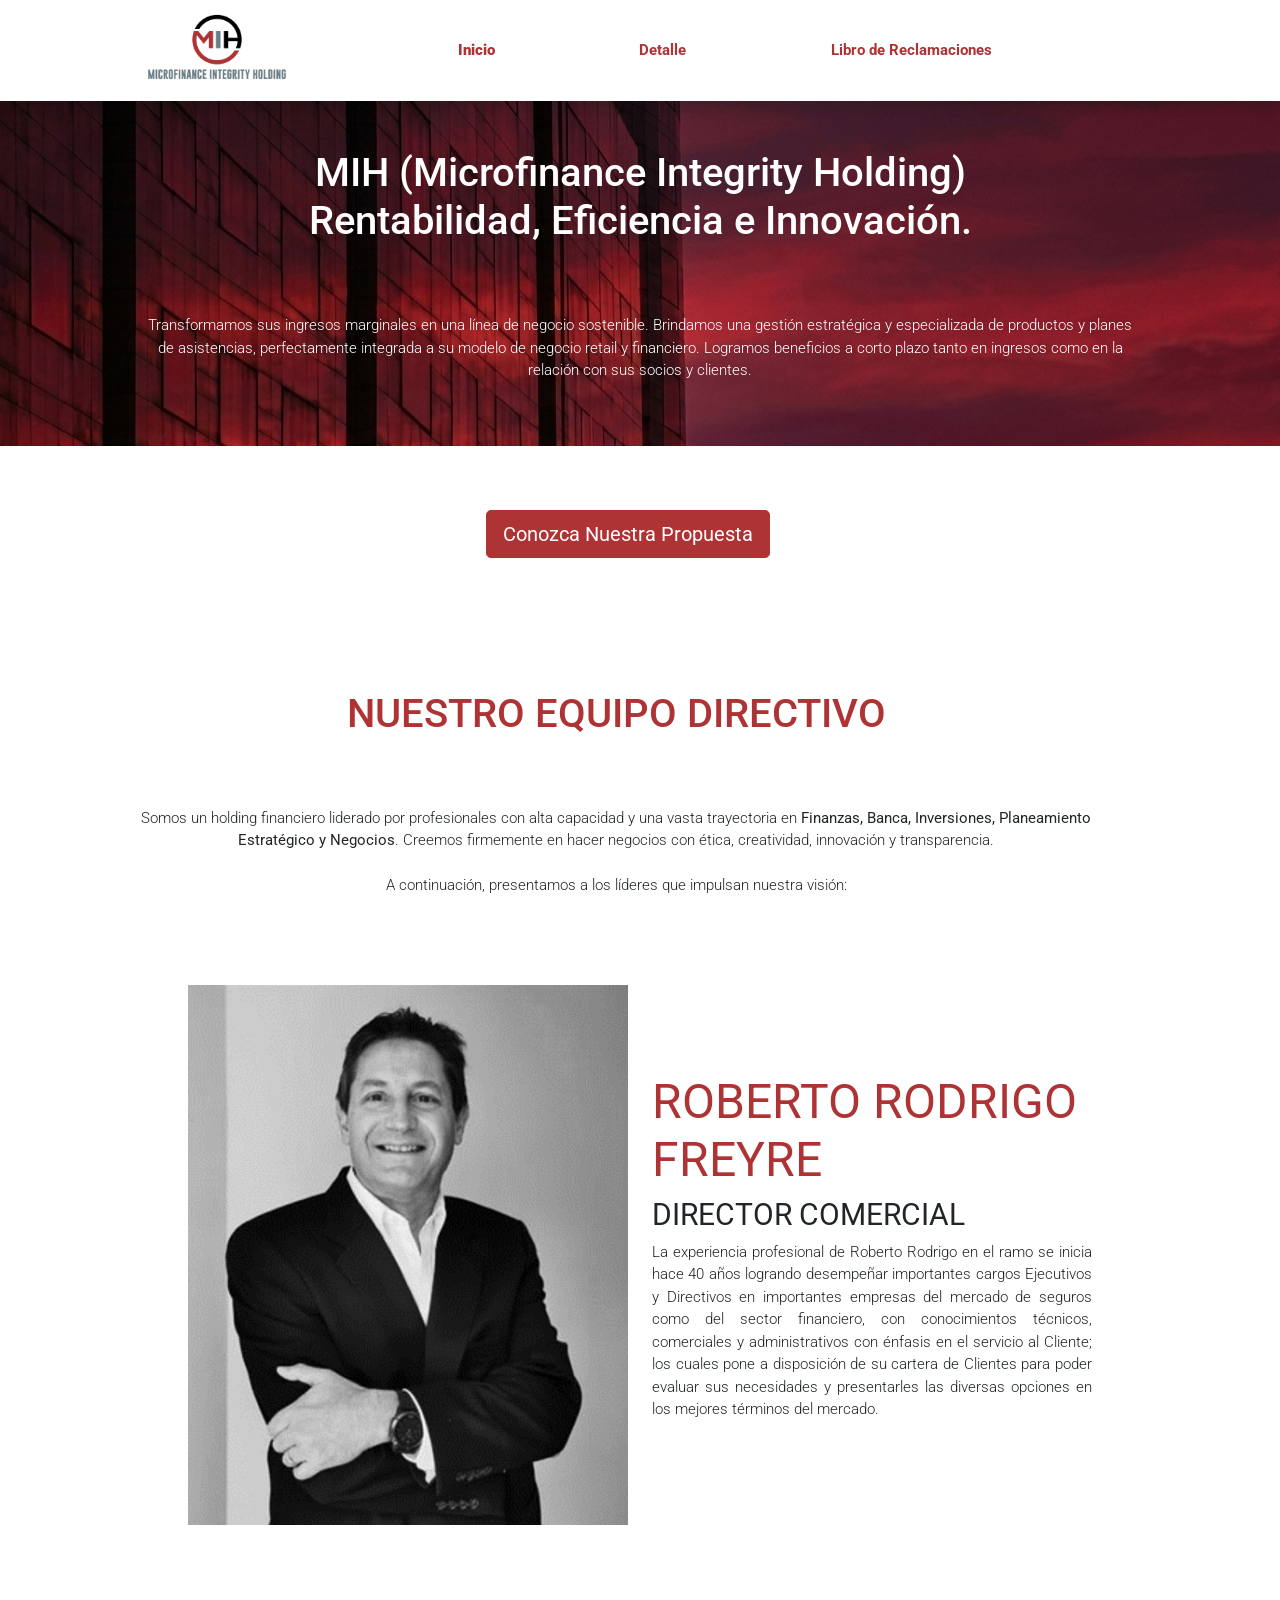
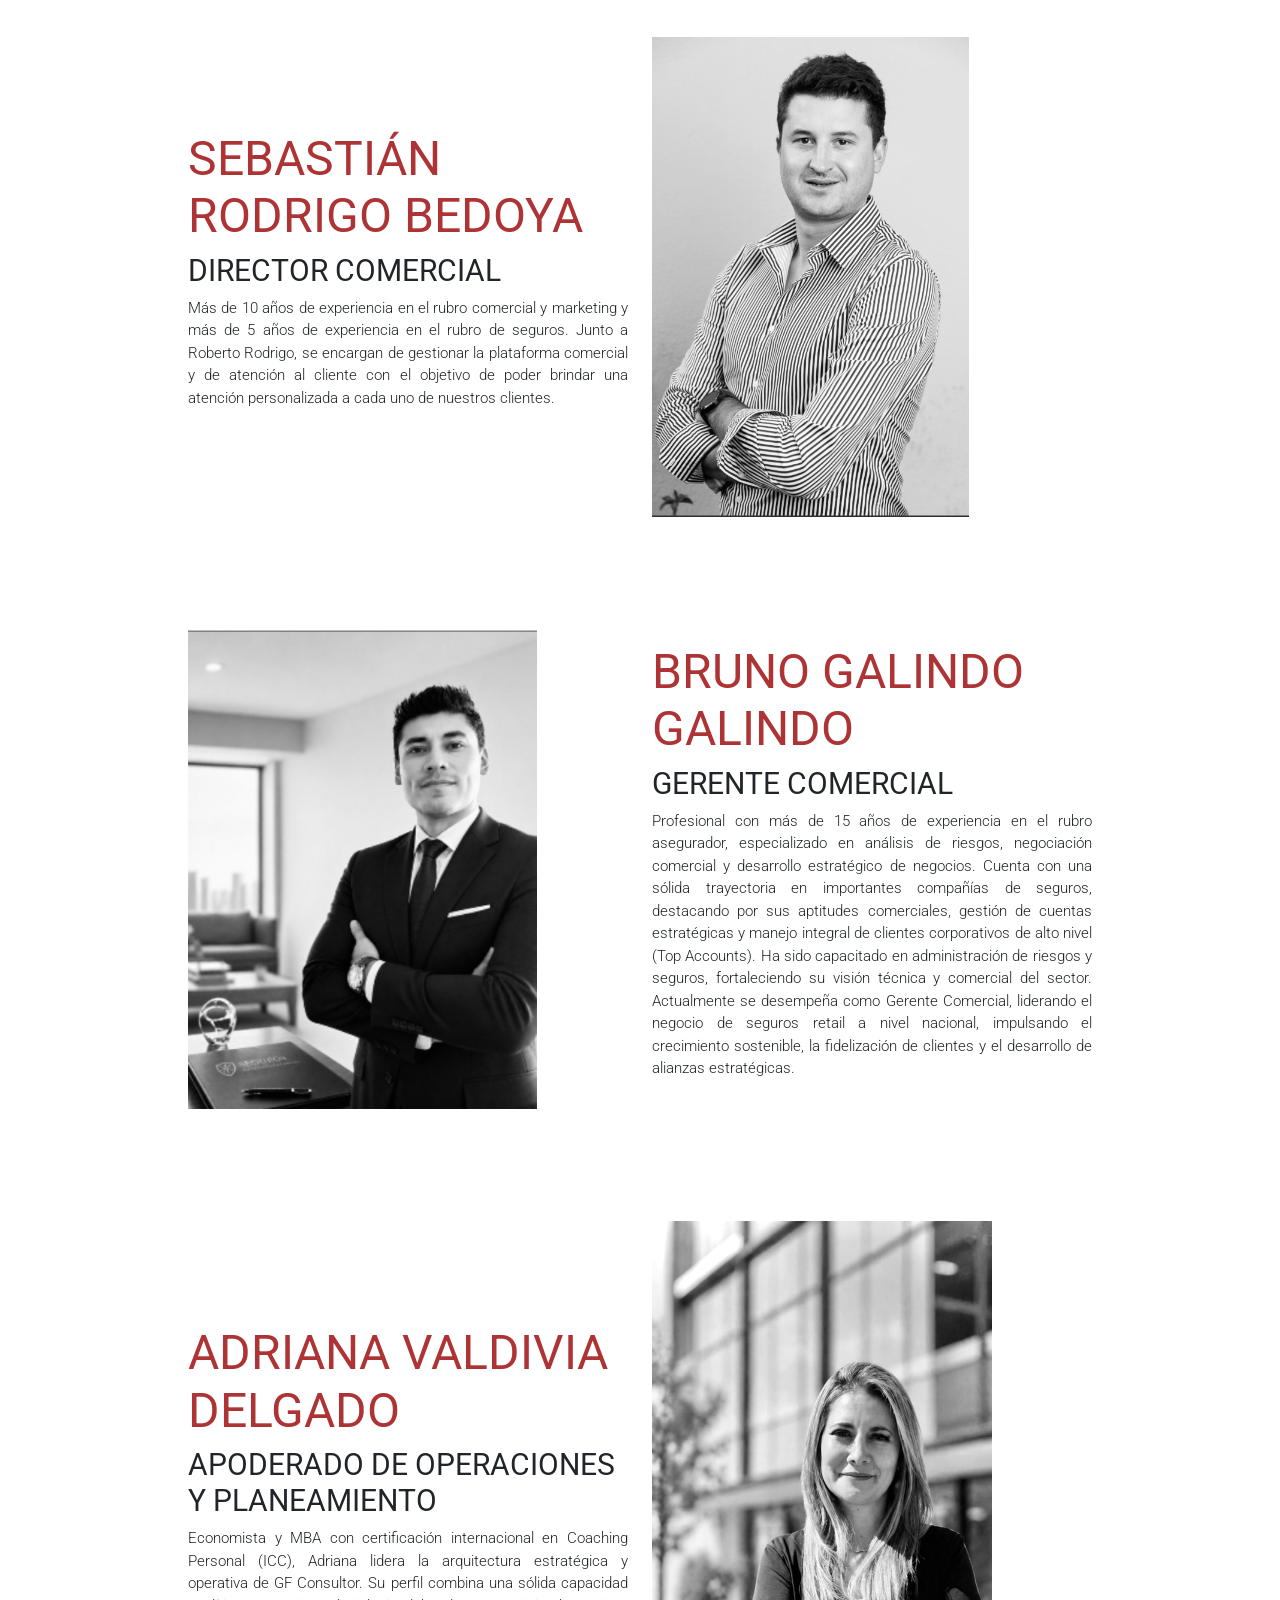
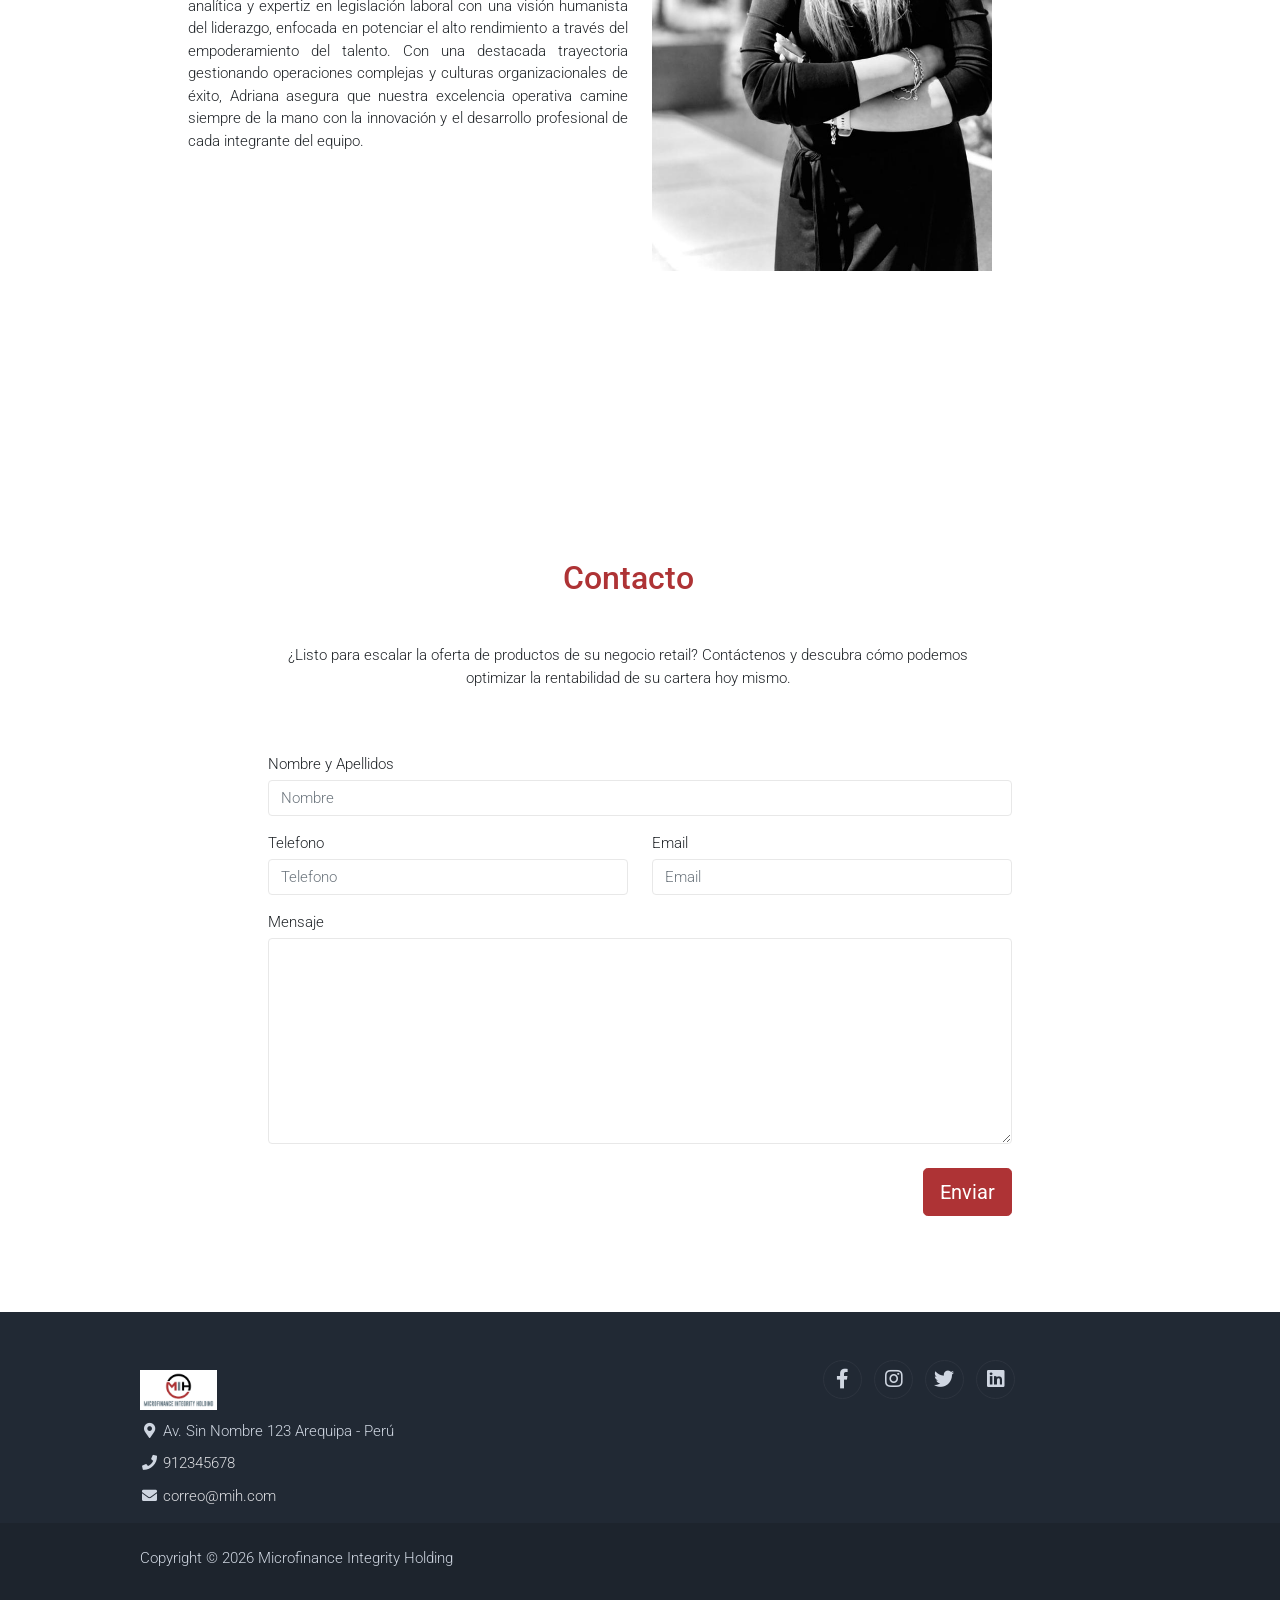
==== index.html @ 26715844 "primer commit" ====
<!DOCTYPE html>
<html lang="en">

<head>
    <title>Microfinance Integrity Holding</title>
    <meta charset="utf-8">
    <meta name="viewport" content="width=device-width, initial-scale=1">

    <link rel="apple-touch-icon" href="assets/img/logo.jpeg">
    <link rel="shortcut icon" type="image/x-icon" href="assets/img/isotipo.ico">

    <link rel="stylesheet" href="assets/css/bootstrap.min.css">
    <link rel="stylesheet" href="assets/css/templatemo.css">
    <link rel="stylesheet" href="assets/css/custom.css">

    <!-- Load fonts style after rendering the layout styles -->
    <link rel="stylesheet"
        href="https://fonts.googleapis.com/css2?family=Roboto:wght@100;200;300;400;500;700;900&display=swap">
    <link rel="stylesheet" href="assets/css/fontawesome.min.css">

</head>

<body>

    <!-- Header -->
    <nav class="navbar navbar-expand-lg navbar-light shadow custom-header">
        <div class="container d-flex justify-content-between align-items-center">

            <a class="navbar-brand text-success logo h1 align-self-center" href="index.html">
                <img src="assets/img/logo.jpeg" alt="Logo" style="height:80px;">
            </a>

            <button class="navbar-toggler border-0" type="button" data-bs-toggle="collapse"
                data-bs-target="#templatemo_main_nav" aria-controls="navbarSupportedContent" aria-expanded="false"
                aria-label="Toggle navigation">
                <span class="navbar-toggler-icon"></span>
            </button>

            <div class="align-self-center collapse navbar-collapse flex-fill  d-lg-flex justify-content-lg-between"
                id="templatemo_main_nav">
                <div class="flex-fill">
                    <ul class="nav navbar-nav d-flex justify-content-between mx-lg-auto">
                        <li class="nav-item">
                            <a class="nav-link text-header" href="index.html"><b>Inicio</b></a>
                        </li>
                        <li class="nav-item">
                            <a class="nav-link text-header" href="about.html">Detalle</a>
                        </li>
                        <li class="nav-item">
                            <a class="nav-link text-header" href="contact.html">Libro de Reclamaciones</a>
                        </li>
                    </ul>
                </div>
            </div>

        </div>
    </nav>
    <!-- Close Header -->

    <!-- Modal -->
    <div class="modal fade bg-white" id="templatemo_search" tabindex="-1" role="dialog"
        aria-labelledby="exampleModalLabel" aria-hidden="true">
        <div class="modal-dialog modal-lg" role="document">
            <div class="w-100 pt-1 mb-5 text-right">
                <button type="button" class="btn-close" data-bs-dismiss="modal" aria-label="Close"></button>
            </div>
            <form action="" method="get" class="modal-content modal-body border-0 p-0">
                <div class="input-group mb-2">
                    <input type="text" class="form-control" id="inputModalSearch" name="q" placeholder="Search ...">
                    <button type="submit" class="input-group-text bg-success text-light">
                        <i class="fa fa-fw fa-search text-white"></i>
                    </button>
                </div>
            </form>
        </div>
    </div>

    <section class="" style="background-image: url('assets/img/edicifio_atarceder.png'); height: auto;">
        <div class="container">
            <div class="row align-items-center py-5 text-white text-center">
                <h1>MIH (Microfinance Integrity Holding) <br> Rentabilidad, Eficiencia e Innovación.</h1>
                <p><br><br></p>
                <p class="text-justify">
                    Transformamos sus ingresos marginales en una línea de negocio sostenible. Brindamos una gestión
                    estratégica
                    y especializada de productos y planes de asistencias, perfectamente integrada a su modelo de negocio
                    retail
                    y financiero. Logramos beneficios a corto plazo tanto en ingresos como en la relación con sus socios
                    y clientes.
                </p>
            </div>
            <!-- <div class="row align-items-center py-5">
                <div class="col-md-8">
                    <h1>Misión</h1>
                    <p>
                        Incrementar la rentabilidad de nuestros socios estratégicos al ofrecer soluciones innovadoras y 
                        creativas de alto valor que fortalecen su oferta comercial.
                    </p>
                </div>
                <div class="col-md-4">
                    <img src="assets/img/about-hero.svg" alt="About Hero">
                </div>
            </div>
            <div class="row align-items-center py-5">
                <div class="col-md-4">
                    <img src="assets/img/about-hero.svg" alt="About Hero">
                </div>
                <div class="col-md-8">
                    <h1>Visión</h1>
                    <p>
                        Ser la mejor alternativa del mercado en brindar soluciones de garantía y asistencias, accesibles 
                        para las personas y familias que conforman la cartera de clientes de nuestros socios estratégicos del sector retail.
                    </p>
                </div>
            </div> -->
        </div>
    </section>

    <!-- Start Nuestro Enfoque -->
    <section class="py-5">
        <div class="container">
            <div class="row align-items-center py-2 text-white text-center">
                <div class="row">
                    <div class="col text-center mt-2">
                        <button type="button" class="btn custom-btn-success btn-lg" id="btnNuestraPropuesta">Conozca
                            Nuestra Propuesta</button>
                    </div>
                </div>
            </div>
        </div>
    </section>

    <!-- End Nuestro Enfoque -->

    <!--Section Nuestro Equipo -->
    <section class="py-4">
        <div class="container">
            <div class="row align-items-center pt-1 text-center">
                <div class="row">
                    <div class="row align-items-center pt-5 text-center">
                        <h1 class="custom-text-primary">NUESTRO EQUIPO DIRECTIVO</h1>
                        <p><br><br></p>
                        <p class="text-justify">
                            Somos un holding financiero liderado por profesionales con alta capacidad y una vasta
                            trayectoria en <b>Finanzas,
                                Banca, Inversiones, Planeamiento Estratégico y Negocios</b>. Creemos firmemente en hacer
                            negocios con ética, creatividad,
                            innovación y transparencia.
                            <br><br>
                            A continuación, presentamos a los líderes que impulsan nuestra visión:
                        </p>
                    </div>
                </div>
            </div>
        </div>
    </section>
    <!-- Start Banner Hero -->
    <!-- <div id="custom-hero-carousel" class="carousel slide" data-bs-ride="carousel">
        <ol class="carousel-indicators">
            <li data-bs-target="#custom-hero-carousel" data-bs-slide-to="0" class="active"></li>
            <li data-bs-target="#custom-hero-carousel" data-bs-slide-to="1"></li>
            <li data-bs-target="#custom-hero-carousel" data-bs-slide-to="2"></li>
            <li data-bs-target="#custom-hero-carousel" data-bs-slide-to="3"></li>
        </ol>
        <div class="carousel-inner">
            <div class="carousel-item active">
                <div class="container">
                    <div class="row p-5 mb-5">
                        <div class="mx-auto col-md-8 col-lg-6 order-lg-last">
                            <img class="img-fluid" style="max-height: 580px;" src="./assets/img/ROBERTO_FREYRE_BN.png"
                                alt="">
                        </div>
                        <div class="col-lg-6 mb-0 d-flex align-items-center">
                            <div class="text-align-left align-self-center">
                                <h1 class="h1 custom-text-primary"><b>ROBERTO RODRIGO FREYRE</b></h1>
                                <h3 class="h2"><b>DIRECTOR COMERCIAL</b></h3>
                                <p>
                                    La experiencia profesional de Roberto Rodrigo en el ramo se inicia hace 40 años
                                    logrando desempeñar
                                    importantes cargos Ejecutivos y Directivos en importantes empresas del mercado de
                                    seguros como del
                                    sector financiero, con conocimientos técnicos, comerciales y administrativos con
                                    énfasis en el
                                    servicio al Cliente; los cuales pone a disposición de su cartera de Clientes para
                                    poder evaluar
                                    sus necesidades y presentarles las diversas opciones en los mejores términos del
                                    mercado.
                                </p>
                            </div>
                        </div>
                    </div>
                </div>
            </div>
            <div class="carousel-item">
                <div class="container">
                    <div class="row p-5 mb-5">
                        <div class="mx-auto col-md-8 col-lg-6 order-lg-last">
                            <img class="img-fluid" style="max-height: 580px;" src="./assets/img/SEBASTIAN_BEDOYA_BN.png"
                                alt="">
                        </div>
                        <div class="col-lg-6 mb-0 d-flex align-items-center">
                            <div class="text-align-left">
                                <h1 class="h1 custom-text-primary"><b>SEBASTIÁN RODRIGO BEDOYA</b></h1>
                                <h3 class="h2"><b>DIRECTOR COMERCIAL</b></h3>
                                <p>
                                    Más de 10 años de experiencia en el rubro comercial y marketing y más de 5 años de
                                    experiencia
                                    en el rubro de seguros. Junto a Roberto Rodrigo, se encargan de gestionar la
                                    plataforma comercial
                                    y de atención al cliente con el objetivo de poder brindar una atención personalizada
                                    a cada uno
                                    de nuestros clientes.
                                </p>
                            </div>
                        </div>
                    </div>
                </div>
            </div>
            <div class="carousel-item">
                <div class="container">
                    <div class="row p-5 mb-5">
                        <div class="mx-auto col-md-8 col-lg-6 order-lg-last">
                            <img class="img-fluid" style="max-height: 580px;" src="./assets/img/BRUNO_GALINDO_BN.png"
                                alt="">
                        </div>
                        <div class="col-lg-6 mb-0 d-flex align-items-center">
                            <div class="text-align-left">
                                <h1 class="h1 custom-text-primary"><b>BRUNO GALINDO GALINDO</b></h1>
                                <h3 class="h2"><b>GERENTE COMERCIAL</b></h3>
                                <p>
                                    Profesional con más de 15 años de experiencia en el rubro asegurador, especializado
                                    en análisis
                                    de riesgos, negociación comercial y desarrollo estratégico de negocios. Cuenta con
                                    una sólida
                                    trayectoria en importantes compañías de seguros, destacando por sus aptitudes
                                    comerciales, gestión
                                    de cuentas estratégicas y manejo integral de clientes corporativos de alto nivel
                                    (Top Accounts). Ha
                                    sido capacitado en administración de riesgos y seguros, fortaleciendo su visión
                                    técnica y comercial
                                    del sector. Actualmente se desempeña como Gerente Comercial, liderando el negocio de
                                    seguros retail
                                    a nivel nacional, impulsando el crecimiento sostenible, la fidelización de clientes
                                    y el desarrollo
                                    de alianzas estratégicas.
                                </p>
                            </div>
                        </div>
                    </div>
                </div>
            </div>
            <div class="carousel-item">
                <div class="container">
                    <div class="row p-5 mb-5">
                        <div class="mx-auto col-md-8 col-lg-6 order-lg-last">
                            <img class="img-fluid" style="max-height: 580px;" src="./assets/img/Adriana_BN.jpeg" alt="">
                        </div>
                        <div class="col-lg-6 mb-0 d-flex align-items-center">
                            <div class="text-align-left">
                                <h1 class="h1 custom-text-primary"><b>ADRIANA VALDIVIA DELGADO</b></h1>
                                <h3 class="h2"><b>APODERADO DE OPERACIONES Y PLANEAMIENTO</b></h3>
                                <p>
                                    Economista y MBA con certificación internacional en Coaching Personal (ICC), Adriana
                                    lidera la
                                    arquitectura estratégica y operativa de GF Consultor. Su perfil combina una sólida
                                    capacidad
                                    analítica y expertiz en legislación laboral con una visión humanista del liderazgo,
                                    enfocada
                                    en potenciar el alto rendimiento a través del empoderamiento del talento. Con una
                                    destacada
                                    trayectoria gestionando operaciones complejas y culturas organizacionales de éxito,
                                    Adriana asegura
                                    que nuestra excelencia operativa camine siempre de la mano con la innovación y el
                                    desarrollo
                                    profesional de cada integrante del equipo.
                                </p>
                            </div>
                        </div>
                    </div>
                </div>
            </div>
        </div>
        <a class="carousel-control-prev text-decoration-none w-auto ps-3" href="#custom-hero-carousel" role="button"
            data-bs-slide="prev">
            <i class="fas fa-chevron-left"></i>
        </a>
        <a class="carousel-control-next text-decoration-none w-auto pe-3" href="#custom-hero-carousel" role="button"
            data-bs-slide="next">
            <i class="fas fa-chevron-right"></i>
        </a>
    </div> -->
    <!-- End Banner Hero -->

    <div class="container pb-5">
        <div class="row p-5 mb-3">
            <div class="mx-auto col-12 col-md-8 col-lg-6 order-1 order-lg-1">
                <img class="img-fluid" style="max-height: 580px;" src="./assets/img/ROBERTO_FREYRE_BN.png" alt="">
            </div>
            <div class="col-12 col-lg-6 mb-0 d-flex align-items-center order-2 order-lg-2">
                <div class="align-self-center">
                    <h1 class="h1 custom-text-primary"><b>ROBERTO RODRIGO FREYRE</b></h1>
                    <h3 class="h2"><b>DIRECTOR COMERCIAL</b></h3>
                    <p style="text-align: justify;">
                        La experiencia profesional de Roberto Rodrigo en el ramo se inicia hace 40 años
                        logrando desempeñar
                        importantes cargos Ejecutivos y Directivos en importantes empresas del mercado de
                        seguros como del
                        sector financiero, con conocimientos técnicos, comerciales y administrativos con
                        énfasis en el
                        servicio al Cliente; los cuales pone a disposición de su cartera de Clientes para
                        poder evaluar
                        sus necesidades y presentarles las diversas opciones en los mejores términos del
                        mercado.
                    </p>
                </div>
            </div>
        </div>

        <div class="row p-5 mb-3">
            <div class="col-12 col-lg-6 mb-0 d-flex align-items-center order-2 order-lg-1">
                <div>
                    <h1 class="h1 custom-text-primary"><b>SEBASTIÁN RODRIGO BEDOYA</b></h1>
                    <h3 class="h2"><b>DIRECTOR COMERCIAL</b></h3>
                    <p style="text-align: justify;">
                        Más de 10 años de experiencia en el rubro comercial y marketing y más de 5 años de
                        experiencia
                        en el rubro de seguros. Junto a Roberto Rodrigo, se encargan de gestionar la
                        plataforma comercial
                        y de atención al cliente con el objetivo de poder brindar una atención personalizada
                        a cada uno
                        de nuestros clientes.
                    </p>
                </div>
            </div>
            <div class="mx-auto col-12 col-md-8 col-lg-6 order-1 order-lg-2">
                <img class="img-fluid" style="max-height: 480px;" src="./assets/img/SEBASTIAN_BEDOYA_BN.png" alt="">
            </div>
        </div>

        <div class="row p-5 mb-3">
            <div class="mx-auto col-12 col-md-8 col-lg-6 order-1 order-lg-1">
                <img class="img-fluid" style="max-height: 480px;" src="./assets/img/BRUNO_GALINDO_BN.png" alt="">
            </div>
            <div class="col-12 col-lg-6 mb-0 d-flex align-items-center order-2 order-lg-2">
                <div>
                    <h1 class="h1 custom-text-primary"><b>BRUNO GALINDO GALINDO</b></h1>
                    <h3 class="h2"><b>GERENTE COMERCIAL</b></h3>
                    <p style="text-align: justify;">
                        Profesional con más de 15 años de experiencia en el rubro asegurador, especializado
                        en análisis
                        de riesgos, negociación comercial y desarrollo estratégico de negocios. Cuenta con
                        una sólida
                        trayectoria en importantes compañías de seguros, destacando por sus aptitudes
                        comerciales, gestión
                        de cuentas estratégicas y manejo integral de clientes corporativos de alto nivel
                        (Top Accounts). Ha
                        sido capacitado en administración de riesgos y seguros, fortaleciendo su visión
                        técnica y comercial
                        del sector. Actualmente se desempeña como Gerente Comercial, liderando el negocio de
                        seguros retail
                        a nivel nacional, impulsando el crecimiento sostenible, la fidelización de clientes
                        y el desarrollo
                        de alianzas estratégicas.
                    </p>
                </div>
            </div>
        </div>

        <div class="row p-5 mb-5">
            <div class="col-12 col-lg-6 mb-0 d-flex align-items-center order-2 order-lg-1">
                <div class="text-justify">
                    <h1 class="h1 custom-text-primary"><b>ADRIANA VALDIVIA DELGADO</b></h1>
                    <h3 class="h2"><b>APODERADO DE OPERACIONES Y PLANEAMIENTO</b></h3>
                    <p style="text-align: justify;">
                        Economista y MBA con certificación internacional en Coaching Personal (ICC), Adriana
                        lidera la
                        arquitectura estratégica y operativa de GF Consultor. Su perfil combina una sólida
                        capacidad
                        analítica y expertiz en legislación laboral con una visión humanista del liderazgo,
                        enfocada
                        en potenciar el alto rendimiento a través del empoderamiento del talento. Con una
                        destacada
                        trayectoria gestionando operaciones complejas y culturas organizacionales de éxito,
                        Adriana asegura
                        que nuestra excelencia operativa camine siempre de la mano con la innovación y el
                        desarrollo
                        profesional de cada integrante del equipo.
                    </p>
                </div>
            </div>
            <div class="mx-auto col-12 col-md-8 col-lg-6 order-1 order-lg-2">
                <img class="img-fluid" style="max-height: 650px;" src="./assets/img/Adriana_BN.jpeg" alt="">
            </div>
        </div>
    </div>
    <!-- End Nuestro Equipo -->

    <!-- Start Contact -->
    <div class="container py-5">
        <div class="row py-5">
            <!-- <form class="col-md-9 m-auto" action="https://formspree.io/f/xrervnnl" method="post" role="form"> -->
            <form class="col-md-9 m-auto" id="contact-form">
                <div class="row">
                    <div class="row align-items-center py-5 text-center">
                        <h2 class="custom-text-primary">Contacto</h1>
                            <p><br></p>
                            <p class="text-justify">
                                ¿Listo para escalar la oferta de productos de su negocio retail? Contáctenos y descubra
                                cómo podemos optimizar la rentabilidad de su cartera hoy mismo.
                            </p>
                    </div>
                </div>
                <div class="mb-3">
                    <label for="inputname">Nombre y Apellidos</label>
                    <input type="text" class="form-control mt-1" id="name" name="name" placeholder="Nombre">
                </div>
                <div class="row">
                    <div class="form-group col-md-6 mb-3">
                        <label for="inputtelefono">Telefono</label>
                        <input type="text" class="form-control mt-1" id="telefono" name="telefono"
                            placeholder="Telefono">
                    </div>
                    <div class="form-group col-md-6 mb-3">
                        <label for="inputemail">Email</label>
                        <input type="email" class="form-control mt-1" id="email" name="email" placeholder="Email">
                    </div>
                </div>
                <div class="mb-3">
                    <label for="inputmessage">Mensaje</label>
                    <textarea class="form-control mt-1" id="message" name="message" placeholder="" rows="8"></textarea>
                </div>
                <div class="row">
                    <div class="col text-end mt-2">
                        <button type="button" value="Send" class="btn custom-btn-success btn-lg px-3">Enviar</button>
                    </div>
                </div>
            </form>
        </div>
    </div>
    <!-- End Contact -->



    <!-- Start Footer -->
    <footer class="bg-dark" id="tempaltemo_footer">
        <div class="container">
            <div class="row">

                <div class="col-md-8 pt-5">
                    <ul class="list-unstyled text-light footer-link-list">
                        <li><img src="assets/img/logo.jpeg" alt="Logo" style="height:40px; max-width: 80px;"></li>
                        <li>
                            <i class="fas fa-map-marker-alt fa-fw"></i>
                            Av. Sin Nombre 123 Arequipa - Perú
                        </li>
                        <li>
                            <i class="fa fa-phone fa-fw"></i>
                            <a class="text-decoration-none" href="tel:912345678">912345678</a>
                        </li>
                        <li>
                            <i class="fa fa-envelope fa-fw"></i>
                            <a class="text-decoration-none" href="mailto:correo@mih.com">correo@mih.com</a>
                        </li>
                    </ul>
                </div>

                <div class="col-md-4 pt-5">
                    <div class="col-auto me-auto">
                        <ul class="list-inline text-left footer-icons">
                            <li class="list-inline-item border border-light rounded-circle text-center">
                                <a class="text-light text-decoration-none" target="_blank"
                                    href="http://facebook.com/"><i class="fab fa-facebook-f fa-lg fa-fw"></i></a>
                            </li>
                            <li class="list-inline-item border border-light rounded-circle text-center">
                                <a class="text-light text-decoration-none" target="_blank"
                                    href="https://www.instagram.com/"><i class="fab fa-instagram fa-lg fa-fw"></i></a>
                            </li>
                            <li class="list-inline-item border border-light rounded-circle text-center">
                                <a class="text-light text-decoration-none" target="_blank"
                                    href="https://twitter.com/"><i class="fab fa-twitter fa-lg fa-fw"></i></a>
                            </li>
                            <li class="list-inline-item border border-light rounded-circle text-center">
                                <a class="text-light text-decoration-none" target="_blank"
                                    href="https://www.linkedin.com/"><i class="fab fa-linkedin fa-lg fa-fw"></i></a>
                            </li>
                        </ul>
                    </div>
                </div>

            </div>
        </div>

        <div class="w-100 bg-black py-3">
            <div class="container">
                <div class="row pt-2">
                    <div class="col-12">
                        <p class="text-left text-light">
                            Copyright &copy; 2026 Microfinance Integrity Holding
                        </p>
                    </div>
                </div>
            </div>
        </div>

    </footer>
    <!-- End Footer -->

    <!-- Modal -->
    <div class="modal fade" id="propuestaModal" tabindex="-1">
        <div class="modal-dialog modal-lg modal-dialog-centered" role="document">
            <div class="modal-content">
                <!-- <div class="modal-header">
                    <h5 class="modal-title custom-text-primary" id="exampleModalLabel">Nuestros Servicios</h5>
                    <button type="button" class="close" data-dismiss="modal" aria-label="Close">
                        <span aria-hidden="true">&times;</span>
                    </button>
                </div> -->
                <div class="modal-body">
                    <!-- Start Section -->
                    <section class="container py-1">
                        <div class="row text-center pt-5 pb-3">
                            <div class="col-lg-10 m-auto">
                                <h2 class="h2 custom-text-primary"><b>Nuestros Servicios</b></h2>
                                <p>
                                    Nos integramos a su organización para optimizar la gestión de su cartera a través de
                                    cinco pilares fundamentales:
                                </p>
                            </div>
                        </div>
                        <div class="row">
                            <div class="h-100 py-3 services-icon-wap shadow">
                                <div class="h3 custom-text-success"><h2 class="h5 mt-4 text-start"><i class="fas fa-briefcase"></i>&nbsp;&nbsp;Gestión del Portafolio de Productos</h2>
                                </div>
                                <p style="text-align: justify;">
                                    Diseñamos acciones para construir un portafolio rentable. Definimos y monitoreamos KPIs para medir el desempeño de cada producto, 
                                    desarrollamos estrategias de precios competitivos alineadas al valor percibido por el cliente, y negociamos eficientemente las comisiones.
                                </p>
                            </div>
                        </div>
                        <div class="row">
                            <div class="h-100 py-3 services-icon-wap shadow">
                                <div class="h3 custom-text-success"><h2 class="h5 mt-4 text-start"><i class="fas fa-chalkboard-teacher"></i>&nbsp;&nbsp;Análisis de Mercado y Desarrollo de Nuevos Productos</h2>
                                </div>
                                <p style="text-align: justify;">
                                    Utilizamos inteligencia de negocios para analizar a la competencia y detectar tendencias emergentes. Nos encargamos del diseño, 
                                    actualización y lanzamiento de productos innovadores, adaptando coberturas y beneficios para diferenciar su oferta en el mercado, 
                                    coordinando la implementación operativa y comercial.
                                </p>
                            </div>
                        </div>
                        <div class="row">
                            <div class="h-100 py-3 services-icon-wap shadow">
                                <div class="h3 custom-text-success"><h2 class="h5 mt-4 text-start"><i class="fas fa-chart-line"></i>&nbsp;&nbsp;Estrategia Comercial y de Marketing</h2>
                                </div>
                                <p style="text-align: justify;">
                                    Potenciamos su fuerza de ventas mediante coaching personalizado y programas de capacitación. Damos soporte especializado 
                                    para el diseño de ventas en canales digitales, gestionamos incentivos temporales para activar la venta y coordinamos campañas 
                                    con alianzas para incrementar la productividad.
                                </p>
                            </div>
                        </div>
                        <div class="row">
                            <div class="h-100 py-3 services-icon-wap shadow">
                                <div class="h3 custom-text-success"><h2 class="h5 mt-4 text-start"><i class="fa fa-retweet"></i>&nbsp;&nbsp;Gestión de Renovación</h2>
                                </div>
                                <p style="text-align: justify;">
                                    Priorizamos los esfuerzos de renovación basándonos en el perfil del cliente (segmentación). Definimos flujos 
                                    efectivos para, proponemos estrategias de comunicación con mensajes personalizados y monitoreamos KPIs clave 
                                    como la tasa de renovación y el número de clientes retenidos.
                                </p>
                            </div>
                        </div>
                        <div class="row">
                            <div class="h-100 py-3 services-icon-wap shadow">
                                <div class="h3 custom-text-success"><h2 class="h5 mt-4 text-start"><i class="fas fa-cogs"></i>&nbsp;&nbsp;Gestión Operativa</h2>
                                </div>
                                <p style="text-align: justify;">
                                    Mejoramos la infraestructura tecnológica para garantizar la integración de herramientas digitales. Aseguramos 
                                    una gestión eficiente con las alianzas (liquidaciones, pago de comisiones, inversión en el portafolio) y aplicamos 
                                    una mejora continua para reducir tiempos de procesamiento y optimizar el merchandising en el punto de venta.
                                </p>
                            </div>
                        </div>
                        
                        <!-- <div class="row align-items-center">
                            <div class="col-md-6 col-lg-4 pb-5" data-toggle="tooltip"
                                title="Diseñamos acciones para construir un portafolio rentable. Definimos y monitoreamos KPIs para medir el desempeño de cada producto, desarrollamos estrategias de precios competitivos alineadas al valor percibido por el cliente, y negociamos eficientemente las comisiones.">
                                <div class="h-100 py-5 services-icon-wap shadow">
                                    <div class="h1 custom-text-success text-center"><i class="fas fa-briefcase"></i>
                                    </div>
                                    <h2 class="h5 mt-4 text-center">Gestión del Portafolio de Productos</h2>
                                </div>
                            </div>

                            <div class="col-md-6 col-lg-4 pb-5" data-toggle="tooltip"
                                title="Utilizamos inteligencia de negocios para analizar a la competencia y detectar tendencias emergentes. Nos encargamos del diseño, actualización y lanzamiento de productos innovadores, adaptando coberturas y beneficios para diferenciar su oferta en el mercado, coordinando la implementación operativa y comercial.">
                                <div class="h-100 py-5 services-icon-wap shadow">
                                    <div class="h1 custom-text-success text-center"><i
                                            class="fas fa-chalkboard-teacher"></i></div>
                                    <h2 class="h5 mt-4 text-center">Análisis de Mercado y<br> Desarrollo de Nuevos
                                        Productos
                                    </h2>
                                </div>
                            </div>

                            <div class="col-md-6 col-lg-4 pb-5" data-toggle="tooltip"
                                title="Potenciamos su fuerza de ventas mediante coaching personalizado y programas de capacitación. Damos soporte especializado para el diseño de ventas en canales digitales, gestionamos incentivos temporales para activar la venta y coordinamos campañas con alianzas para incrementar la productividad.">
                                <div class="h-100 py-5 services-icon-wap shadow">
                                    <div class="h1 custom-text-success text-center"><i class="fas fa-chart-line"></i>
                                    </div>
                                    <h2 class="h5 mt-4 text-center">Estrategia Comercial y de Marketing</h2>
                                </div>
                            </div>
                            <div class="col-md-6 col-lg-4 pb-5" data-toggle="tooltip"
                                title="Priorizamos los esfuerzos de renovación basándonos en el perfil del cliente (segmentación). Definimos flujos efectivos para, proponemos estrategias de comunicación con mensajes personalizados y monitoreamos KPIs clave como la tasa de renovación y el número de clientes retenidos.">
                                <div class="h-100 py-5 services-icon-wap shadow">
                                    <div class="h1 custom-text-success text-center"><i class="	fa fa-retweet"></i></div>
                                    <h2 class="h5 mt-4 text-center">Gestión de Renovación</h2>
                                </div>
                            </div>
                            <div class="col-md-6 col-lg-4 pb-5" data-toggle="tooltip"
                                title="Mejoramos la infraestructura tecnológica para garantizar la integración de herramientas digitales. Aseguramos una gestión eficiente con las alianzas (liquidaciones, pago de comisiones, inversión en el portafolio) y aplicamos una mejora continua para reducir tiempos de procesamiento y optimizar el merchandising en el punto de venta.">
                                <div class="h-100 py-5 services-icon-wap shadow">
                                    <div class="h1 custom-text-success text-center"><i class="fas fa-cogs"></i></div>
                                    <h2 class="h5 mt-4 text-center">Gestión Operativa</h2>
                                </div>
                            </div> -->
                        </div>
                    </section>
                    <!-- End Section -->

                    <!-- Start Section -->
                    <section class="container py-1">
                        <div class="row text-center pt-5 pb-3">
                            <div class="col-lg-10 m-auto">
                                <h2 class="h2 custom-text-primary"><b>Resúmen de Resultados Esperados</b></h2>
                                <p>
                                    Al asociarse con <b>MIH</b>, le garantizamos:
                                </p>
                            </div>
                        </div>
                        <div class="row align-items-center">
                            <div class="col-md-6 col-lg-4 pb-5">
                                <div class="h-100 py-5 services-icon-wap shadow">
                                    <div class="h1 custom-text-success text-center"><i class="fas fa-briefcase"></i>
                                    </div>
                                    <h2 class="h5 mt-4 text-center">Mejora medible en la <b>rentabilidad del
                                            portafolio</b>
                                    </h2>
                                </div>
                            </div>

                            <div class="col-md-6 col-lg-4 pb-5">
                                <div class="h-100 py-5 services-icon-wap shadow">
                                    <div class="h1 custom-text-success text-center"><i
                                            class="fas fa-chalkboard-teacher"></i></div>
                                    <h2 class="h5 mt-4 text-center">Optimización de productos para una <b>oferta
                                            competitiva</b></h2>
                                </div>
                            </div>

                            <div class="col-md-6 col-lg-4 pb-5">
                                <div class="h-100 py-5 services-icon-wap shadow">
                                    <div class="h1 custom-text-success text-center"><i class="fas fa-chart-line"></i>
                                    </div>
                                    <h2 class="h5 mt-4 text-center">Incremento en la <b>renovación de la cartera</b>
                                    </h2>
                                </div>
                            </div>
                            <!-- </div>
        <div class="row align-items-center"> -->
                            <div class="col-md-6 col-lg-4 pb-5">
                                <div class="h-100 py-5 services-icon-wap shadow">
                                    <div class="h1 custom-text-success text-center"><i class="	fa fa-retweet"></i></div>
                                    <h2 class="h5 mt-4 text-center">Eficiencia superior y reducción de <b>costos
                                            operativos</b></h2>
                                </div>
                            </div>
                            <div class="col-md-6 col-lg-4 pb-5">
                                <div class="h-100 py-5 services-icon-wap shadow">
                                    <div class="h1 custom-text-success text-center"><i class="fas fa-cogs"></i></div>
                                    <h2 class="h5 mt-4 text-center">Implementación de un <b>sistema informático</b> de
                                        gestión de productos</h2>
                                </div>
                            </div>
                            <div class="col-md-6 col-lg-4 pb-5">
                                <div class="h-100 py-5 services-icon-wap shadow">
                                    <div class="h1 custom-text-success text-center"><i class="fas fa-cogs"></i></div>
                                    <h2 class="h5 mt-4 text-center">El respaldo total de un <b>equipo especializado</b>
                                    </h2>
                                </div>
                            </div>
                        </div>
                    </section>
                </div>
                <!-- End Section -->
                <!-- <div class="modal-footer">
                    <button type="button" class="btn custom-btn-success" data-dismiss="modal">Cerrar</button>
                </div> -->

            </div>
        </div>
    </div>

    <!-- Start Script -->
    <script src="assets/js/jquery-1.11.0.min.js"></script>
    <script src="assets/js/jquery-migrate-1.2.1.min.js"></script>
    <script src="assets/js/bootstrap.bundle.min.js"></script>
    <!-- <script src="assets/js/templatemo.js"></script> -->
    <script src="assets/js/custom.js"></script>
    <!-- End Script -->

    <script type="text/javascript">
        window.onload = function () {
            document.getElementById('btnNuestraPropuesta').addEventListener('click', function () {
                const modal = new bootstrap.Modal(document.getElementById('propuestaModal'));
                modal.show();
            });
        }
    </script>
</body>

</html>
---- assets/css/templatemo.css ----
/*

---------------------------------------------
Table of contents
------------------------------------------------
1. Typography
2. General
3. Nav
4. Hero Carousel
5. Accordion
6. Shop
7. Product
8. Carousel Hero
9. Carousel Brand
10. Services
11. Contact map
12. Footer
13. Small devices (landscape phones, 576px and up)
14. Medium devices (tablets, 768px and up)
15. Large devices (desktops, 992px and up)
16. Extra large devices (large desktops, 1200px and up)
--------------------------------------------- */




/* Typography */
body, ul, li, p, a, label, input, div {
  font-family: 'Roboto', sans-serif;
  font-size: 15px !important;
  font-weight: 300 !important;
}
.h1 {
  font-family: 'Roboto', sans-serif;
  font-size: 48px !important;
  font-weight: 200 !important;
}
.h2 {
  font-family: 'Roboto', sans-serif;
  font-size: 30px !important;
  font-weight: 300;
}
.h3 {
  font-family: 'Roboto', sans-serif;
  font-size: 22px !important;
}
.h5{
  font-size: 1.15rem;
}
/* General */
.logo { font-weight: 500 !important;}
.text-warning {  color: #ede861 !important;}
.text-muted { color: #bcbcbc !important;}
.text-success { color: #59ab6e !important;}
.text-light { color: #cfd6e1 !important;}
.bg-dark { background-color: #212934 !important;}
.bg-light { background-color: #e9eef5 !important;}
.bg-black { background-color: #1d242d !important;}
.bg-success { background-color: #59ab6e !important;}
.btn-success {
  background-color: #59ab6e !important;
  border-color: #56ae6c !important;
}
.pagination .page-link:hover {color: #000;}
.pagination .page-link:hover, .pagination .page-link.active {
  background-color: #69bb7e;
  color: #fff;
}
/* Nav */
#templatemo_nav_top { min-height: 40px;}
#templatemo_nav_top * { font-size: .9em !important;}
#templatemo_main_nav a { color: #212934;}
#templatemo_main_nav a:hover { color: #69bb7e;}
#templatemo_main_nav .navbar .nav-icon { margin-right: 20px;}

/* Hero Carousel */
#template-mo-zay-hero-carousel { background: #efefef !important;}
/* Accordion */
.templatemo-accordion a { color: #000;}
.templatemo-accordion a:hover { color: #333d4a;}
/* Shop */
.shop-top-menu a:hover { color: #69bb7e !important;}
/* Product */
.product-wap { box-shadow: 0px 5px 10px 0px rgba(0, 0, 0, 0.10);}
.product-wap .product-color-dot.color-dot-red { background:#f71515;}
.product-wap .product-color-dot.color-dot-blue { background:#6db4fe;}
.product-wap .product-color-dot.color-dot-black { background:#000000;}
.product-wap .product-color-dot.color-dot-light { background:#e0e0e0;}
.product-wap .product-color-dot.color-dot-green { background:#0bff7e;}
.card.product-wap .card .product-overlay {
  background: rgba(0,0,0,.2);
  visibility: hidden;
  opacity: 0;
  transition: .3s;
}
.card.product-wap:hover .card .product-overlay {
  visibility: visible;
  opacity: 1;
}
.card.product-wap a { color: #000;}
#carousel-related-product .slick-slide:focus { outline: none !important;}
#carousel-related-product .slick-dots li button:before {
  font-size: 15px;
  margin-top: 20px;
}
/* Brand */
.brand-img {
  filter: grayscale(100%);
  opacity: 0.5;
  transition: .5s;
}
.brand-img:hover {
  filter: grayscale(0%);
  opacity: 1;
}
/* Carousel Hero */
#template-mo-zay-hero-carousel .carousel-indicators li {
  margin-top: -50px;
  background-color: #59ab6e;
}
#template-mo-zay-hero-carousel .carousel-control-next i,
#template-mo-zay-hero-carousel .carousel-control-prev i {
  color: #59ab6e !important;
  font-size: 2.8em !important;
}
/* Carousel Brand */
.tempaltemo-carousel .h1 {
  font-size: .5em !important;
  color: #000 !important;
}
/* Services */
.services-icon-wap {transition: .3s;}
.services-icon-wap:hover, .services-icon-wap:hover i {color: #fff;}
.services-icon-wap:hover {background: #AE3335;}
.services-icon-wap:hover .custom-text-success {color: #fff !important;}
/* Contact map */
.leaflet-control a, .leaflet-control { font-size: 10px !important;}
.form-control { border: 1px solid #e8e8e8;}
/* Footer */
#tempaltemo_footer a { color: #dcdde1;}
#tempaltemo_footer a:hover { color: #68bb7d;}
#tempaltemo_footer ul.footer-link-list li { padding-top: 10px;}
#tempaltemo_footer ul.footer-icons li {
  width: 2.6em;
  height: 2.6em;
  line-height: 2.6em;
}
#tempaltemo_footer ul.footer-icons li:hover {
  background-color: #cfd6e1;
  transition: .5s;
}
#tempaltemo_footer ul.footer-icons li:hover i {
  color: #212934;
  transition: .5s;
}
#tempaltemo_footer .border-light { border-color: #2d343f !important;}
/*
// Extra small devices (portrait phones, less than 576px)
// No media query since this is the default in Bootstrap
*/
/* Small devices (landscape phones, 576px and up)*/
.product-wap .h3, .product-wap li, .product-wap i, .product-wap p {
  font-size: 12px !important;
}
.product-wap .product-color-dot {
  width: 6px;
  height: 6px;
}

@media (min-width: 576px) {
  .tempaltemo-carousel .h1 { font-size: 1em !important;}
}

/*// Medium devices (tablets, 768px and up)*/
@media (min-width: 768px) {
  #templatemo_main_nav .navbar-nav {max-width: 450px;}
 }

/* Large devices (desktops, 992px and up)*/
@media (min-width: 992px) {
  #templatemo_main_nav .navbar-nav {max-width: 550px;}
  #template-mo-zay-hero-carousel .carousel-item {min-height: 30rem !important;}
  .product-wap .h3, .product-wap li, .product-wap i, .product-wap p {font-size: 18px !important;}
  .product-wap .product-color-dot {
    width: 12px;
    height: 12px;
  }
}

/* Extra large devices (large desktops, 1200px and up)*/
@media (min-width: 1200px) {}
---- assets/css/custom.css ----
/*
Custom Css
*/
.custom-header{
    /* background-color: #AE3335; */
    padding-top: .1rem !important;
    padding-bottom: .1rem !important;
}

.text-header{
    color: #AE3335 !important;
    font-weight: bold !important;
}

.container{
    width: 80%;
}

.custom-btn-success {
  background-color: #AE3335 !important;
  border-color: #AE3335 !important;
  color: white !important;
}

.custom-text-success { color: #AE3335 !important;}

.custom-text-primary{
    color: #AE3335;
}

#custom-hero-carousel .carousel-indicators li {
  margin-top: -50px;
  background-color: #AE3335;
}
#custom-hero-carousel .carousel-control-next i,
#custom-hero-carousel .carousel-control-prev i {
  color: #AE3335 !important;
  font-size: 2.8em !important;
}

.form-check-input:checked{
    background-color: #AE3335 !important;
    border-color: #AE3335 !important;
}
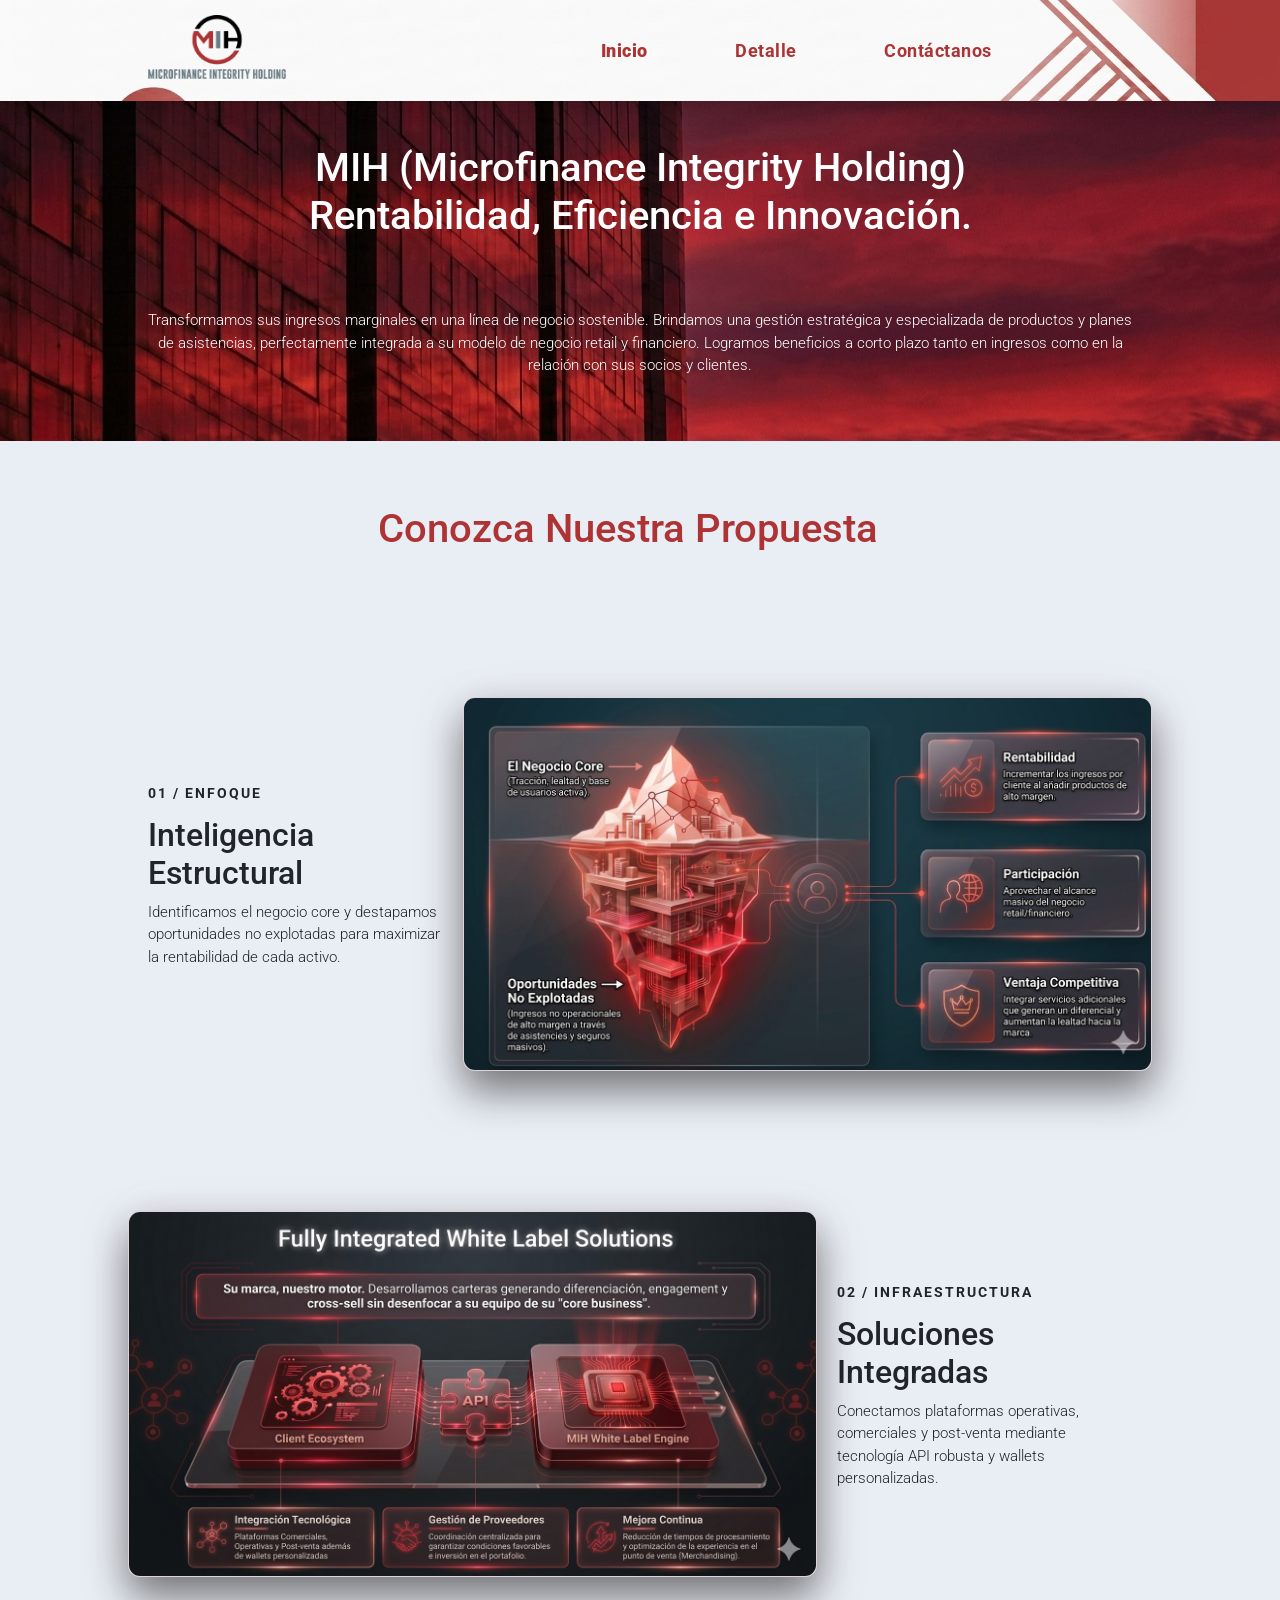
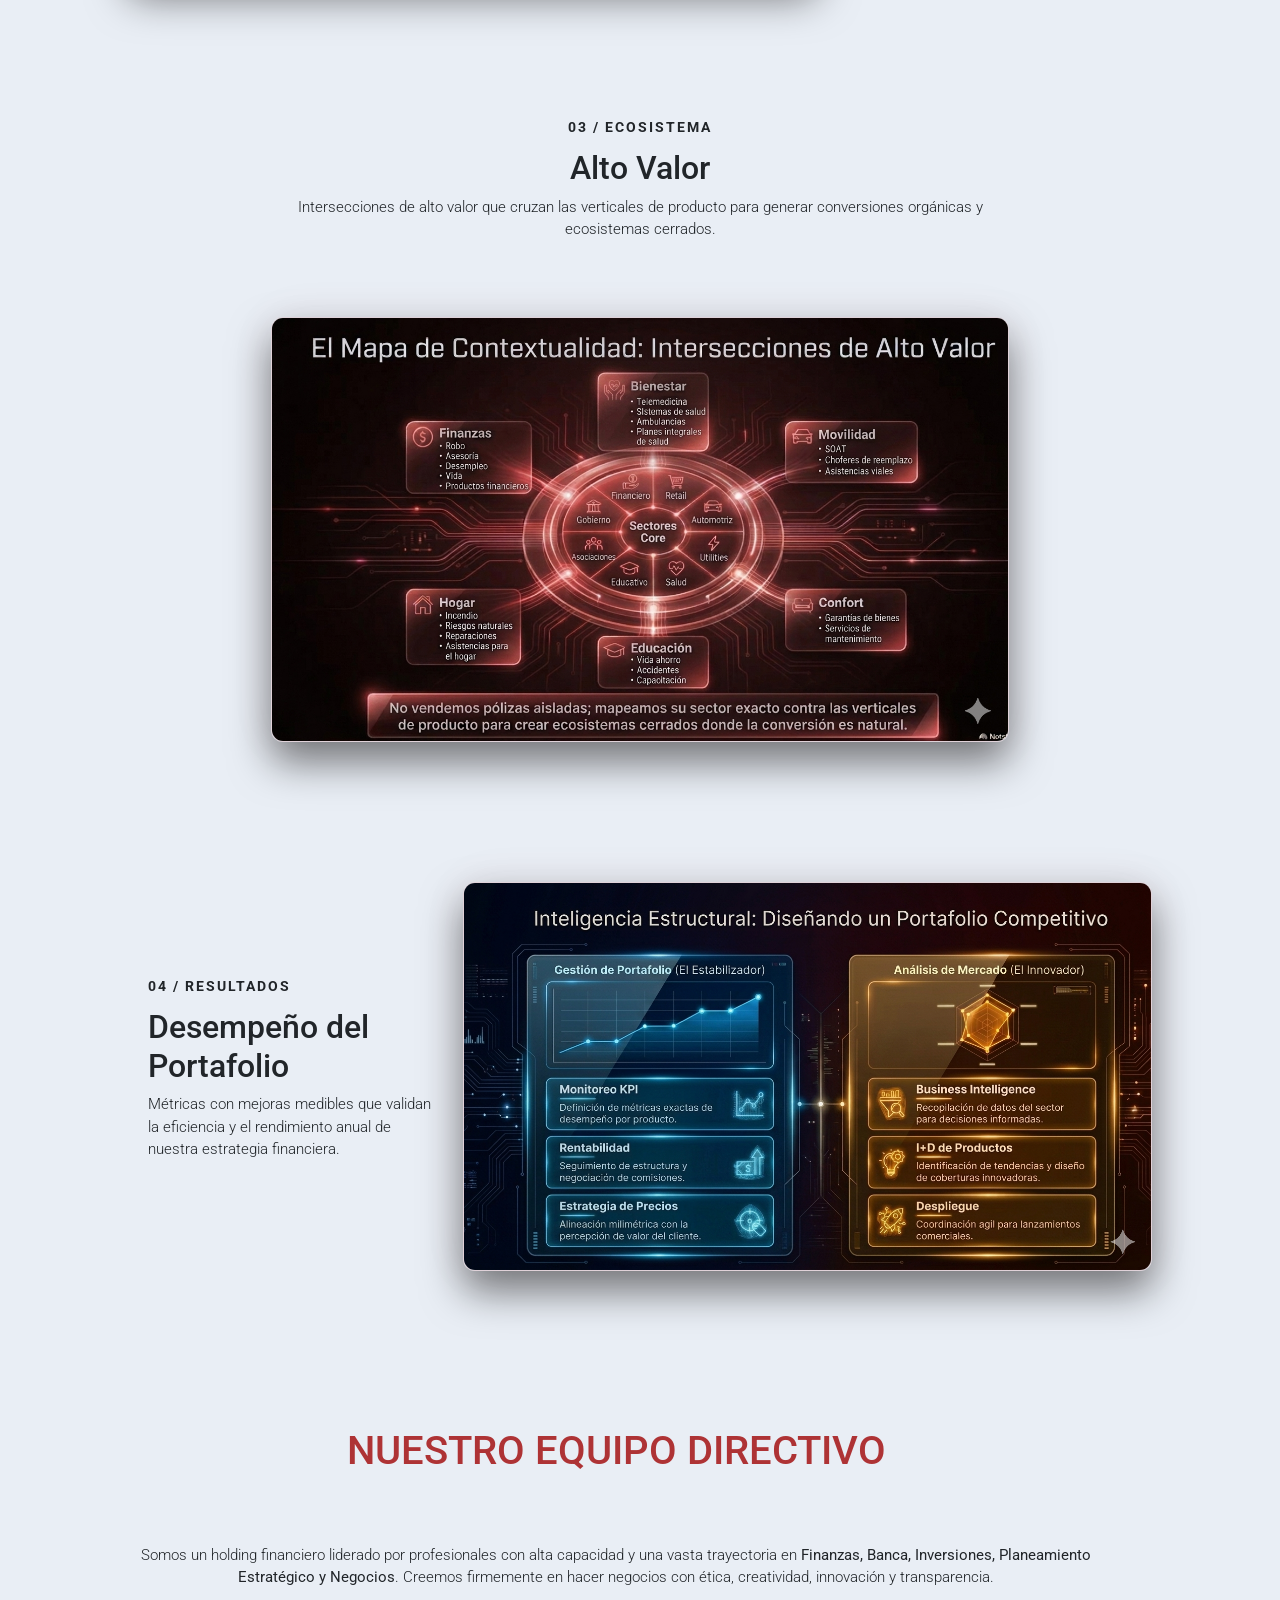
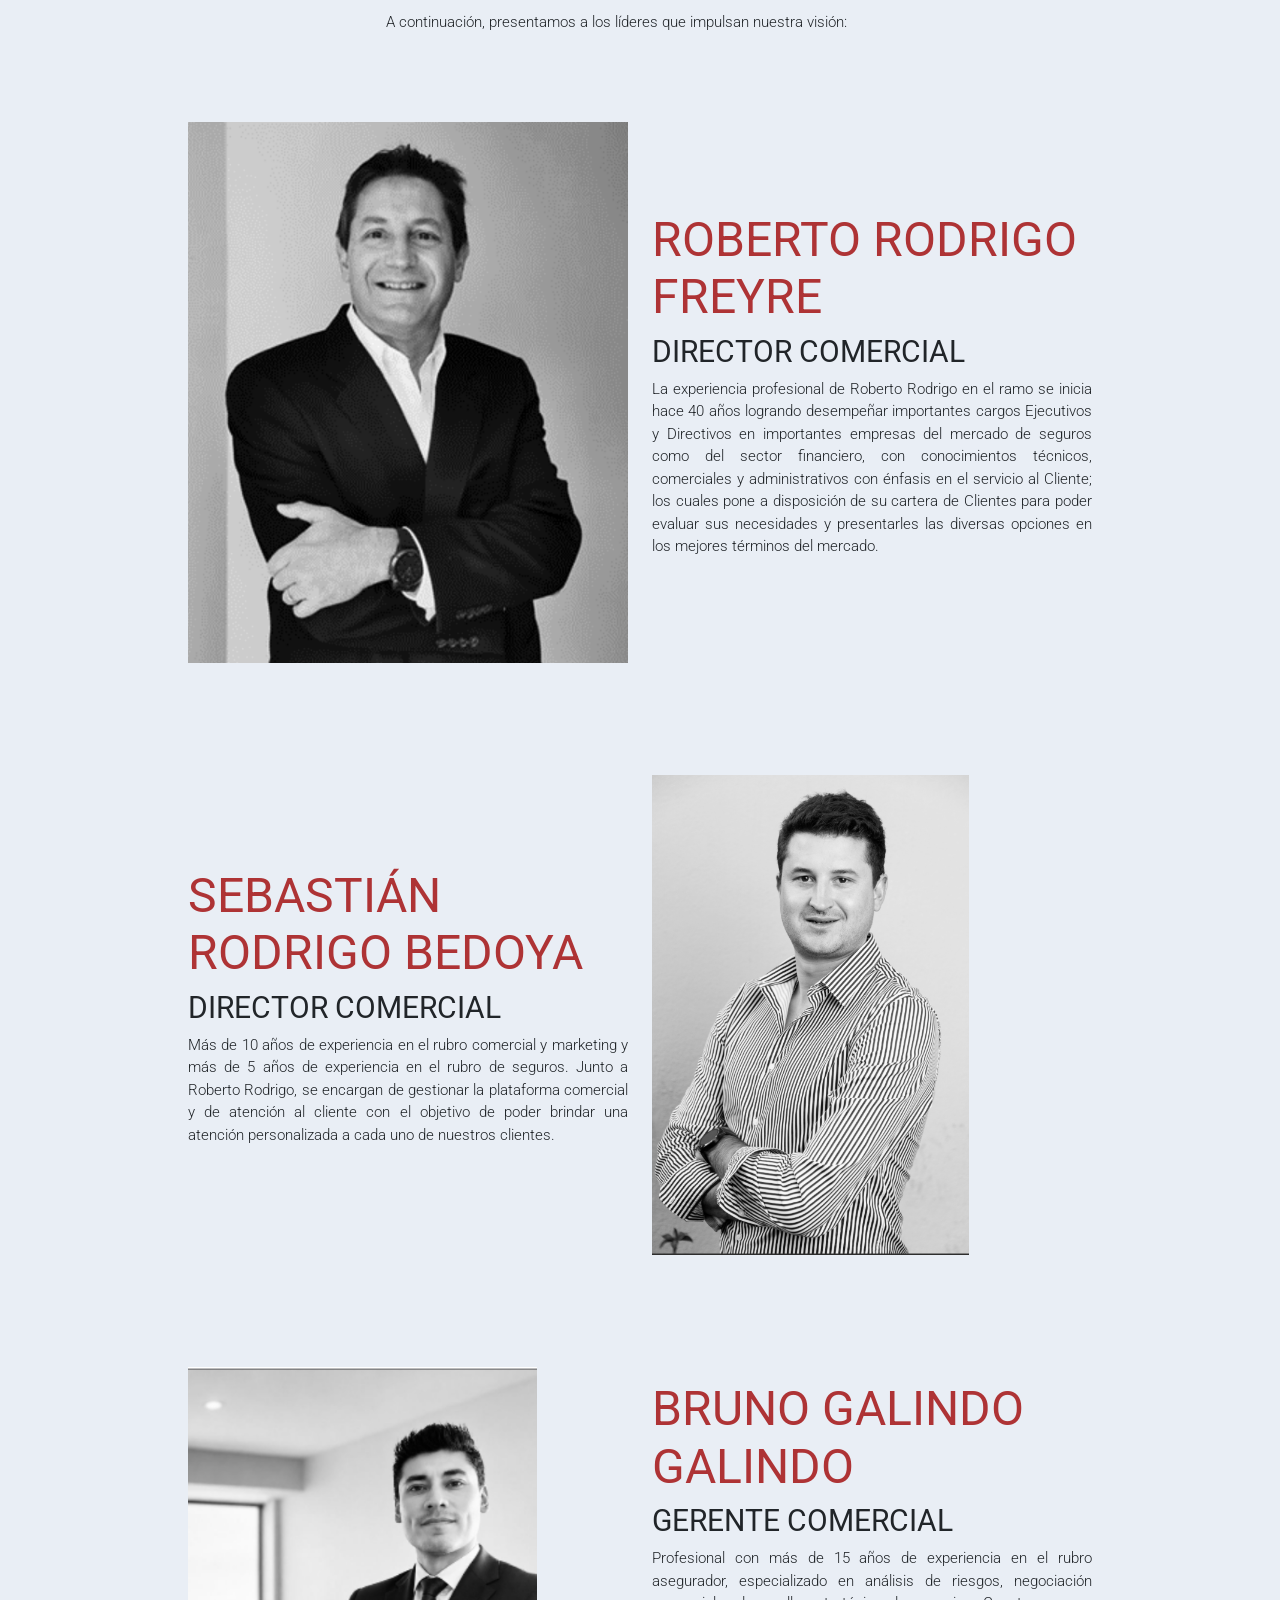
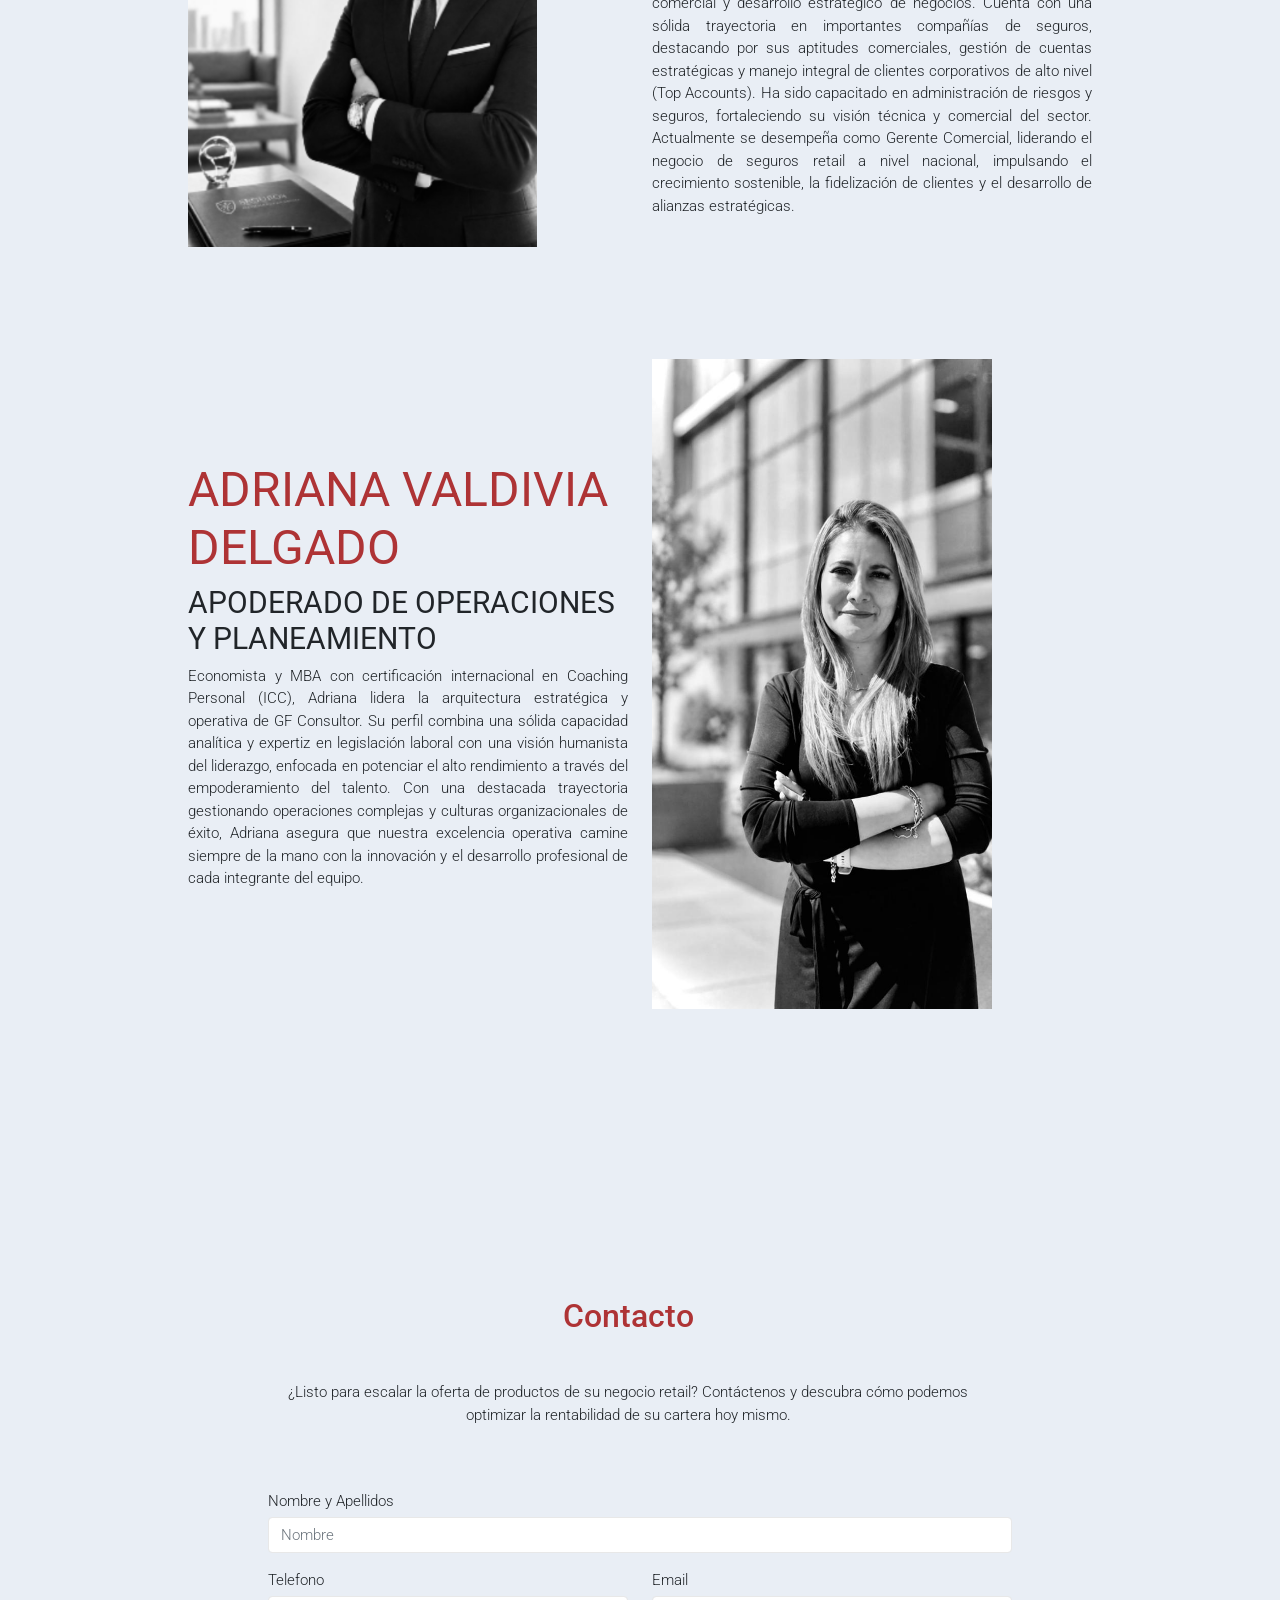
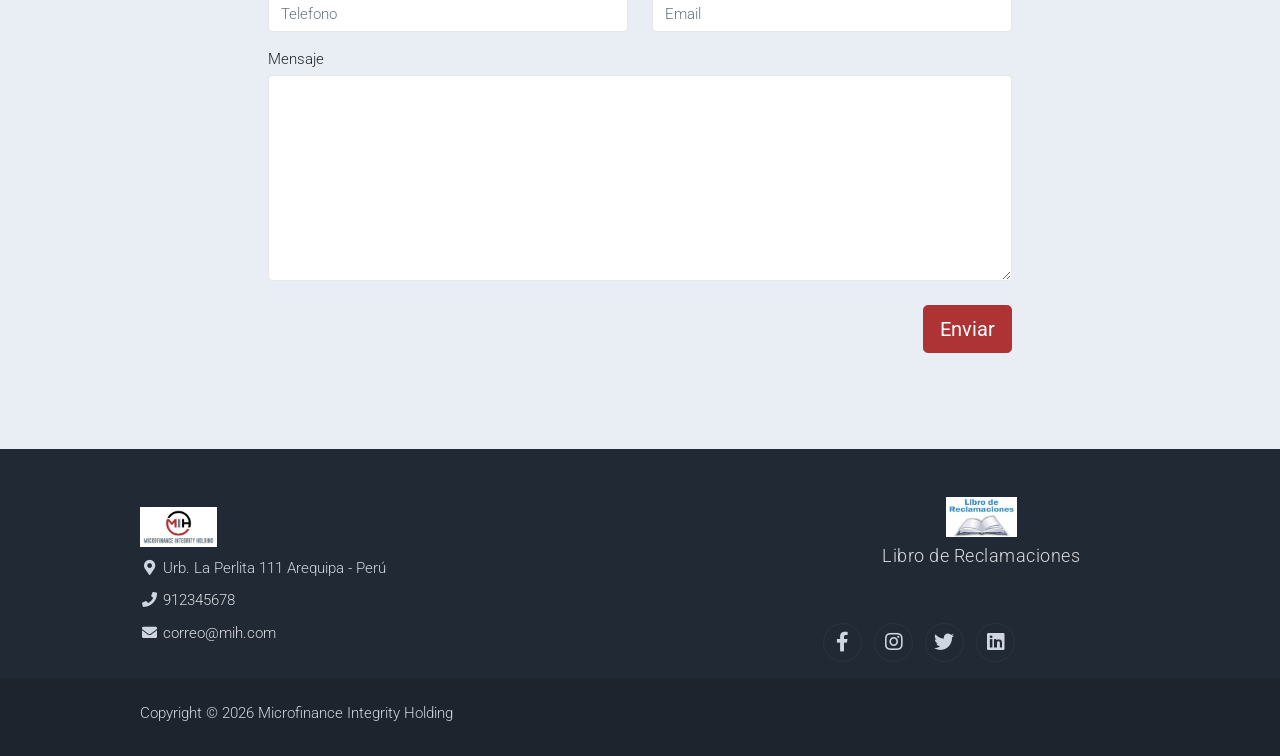
==== commit 019781c9: "dockerfile + nuevas imagenes + observaciones" ====
--- a/index.html
+++ b/index.html
@@ -26,8 +26,9 @@
     <nav class="navbar navbar-expand-lg navbar-light shadow custom-header">
         <div class="container d-flex justify-content-between align-items-center">
 
+            <!-- Logotipo -->
             <a class="navbar-brand text-success logo h1 align-self-center" href="index.html">
-                <img src="assets/img/logo.jpeg" alt="Logo" style="height:80px;">
+                <img src="assets/img/logo_transparente.png" alt="Logo" style="height:80px;">
             </a>
 
             <button class="navbar-toggler border-0" type="button" data-bs-toggle="collapse"
@@ -36,10 +37,15 @@
                 <span class="navbar-toggler-icon"></span>
             </button>
 
-            <div class="align-self-center collapse navbar-collapse flex-fill  d-lg-flex justify-content-lg-between"
+            <!-- Menú de Navegación -->
+            <div class="align-self-center collapse navbar-collapse flex-fill  d-lg-flex justify-content-lg-end"
                 id="templatemo_main_nav">
                 <div class="flex-fill">
                     <ul class="nav navbar-nav d-flex justify-content-between mx-lg-auto">
+                        <li class="nav-item">
+                        </li>
+                        <li class="nav-item">
+                        </li>
                         <li class="nav-item">
                             <a class="nav-link text-header" href="index.html"><b>Inicio</b></a>
                         </li>
@@ -47,12 +53,11 @@
                             <a class="nav-link text-header" href="about.html">Detalle</a>
                         </li>
                         <li class="nav-item">
-                            <a class="nav-link text-header" href="contact.html">Libro de Reclamaciones</a>
+                            <a href="#divContacto" class="nav-link  text-header">Contáctanos</a>
                         </li>
                     </ul>
                 </div>
             </div>
-
         </div>
     </nav>
     <!-- Close Header -->
@@ -75,87 +80,130 @@
         </div>
     </div>
 
-    <section class="" style="background-image: url('assets/img/edicifio_atarceder.png'); height: auto;">
-        <div class="container">
-            <div class="row align-items-center py-5 text-white text-center">
-                <h1>MIH (Microfinance Integrity Holding) <br> Rentabilidad, Eficiencia e Innovación.</h1>
-                <p><br><br></p>
-                <p class="text-justify">
-                    Transformamos sus ingresos marginales en una línea de negocio sostenible. Brindamos una gestión
-                    estratégica
-                    y especializada de productos y planes de asistencias, perfectamente integrada a su modelo de negocio
-                    retail
-                    y financiero. Logramos beneficios a corto plazo tanto en ingresos como en la relación con sus socios
-                    y clientes.
-                </p>
-            </div>
-            <!-- <div class="row align-items-center py-5">
-                <div class="col-md-8">
-                    <h1>Misión</h1>
-                    <p>
-                        Incrementar la rentabilidad de nuestros socios estratégicos al ofrecer soluciones innovadoras y 
-                        creativas de alto valor que fortalecen su oferta comercial.
+    <div id="main-container" class="backgroundcolor-body">
+        <section class="pt-5" style="background-image: url('assets/img/edicifio_atarceder.png'); height: auto;">
+            <div class="container pt-5">
+                <div class="row align-items-center py-5 text-white text-center">
+                    <h1>MIH (Microfinance Integrity Holding) <br> Rentabilidad, Eficiencia e Innovación.</h1>
+                    <p><br><br></p>
+                    <p class="text-justify">
+                        Transformamos sus ingresos marginales en una línea de negocio sostenible. Brindamos una gestión
+                        estratégica
+                        y especializada de productos y planes de asistencias, perfectamente integrada a su modelo de
+                        negocio
+                        retail
+                        y financiero. Logramos beneficios a corto plazo tanto en ingresos como en la relación con sus
+                        socios
+                        y clientes.
                     </p>
                 </div>
-                <div class="col-md-4">
-                    <img src="assets/img/about-hero.svg" alt="About Hero">
-                </div>
-            </div>
-            <div class="row align-items-center py-5">
-                <div class="col-md-4">
-                    <img src="assets/img/about-hero.svg" alt="About Hero">
-                </div>
-                <div class="col-md-8">
-                    <h1>Visión</h1>
-                    <p>
-                        Ser la mejor alternativa del mercado en brindar soluciones de garantía y asistencias, accesibles 
-                        para las personas y familias que conforman la cartera de clientes de nuestros socios estratégicos del sector retail.
-                    </p>
-                </div>
-            </div> -->
+            </div>
+        </section>
+
+        <!-- Start Nuestro Enfoque -->
+        <section class="py-5">
+            <div class="container">
+                <div class="row align-items-center py-2 text-white text-center">
+                    <div class="row">
+                        <div class="col text-center mt-2">
+                            <!-- <button type="button" class="btn custom-btn-success btn-lg" id="btnNuestraPropuesta">Conozca
+                            Nuestra Propuesta</button> -->
+                            <h1 class="custom-text-primary">Conozca Nuestra Propuesta</h1>
+                        </div>
+                    </div>
+                </div>
+            </div>
+        </section>
+
+        <div class="portfolio-container">
+
+            <!-- Bloque 1: El Iceberg (Imagen a la derecha) -->
+            <section class="info-section">
+                <div class="info-content">
+                    <span class="section-tag">01 / ENFOQUE</span>
+                    <h2>Inteligencia Estructural</h2>
+                    <p>Identificamos el negocio core y destapamos oportunidades no explotadas para maximizar la
+                        rentabilidad
+                        de cada activo.</p>
+                </div>
+                <div class="info-media">
+                    <img src="assets/img/iiceberg_2.png" alt="Inteligencia Estructural e Iceberg de Negocio"
+                        loading="lazy">
+                </div>
+            </section>
+
+            <!-- Bloque 2: White Label Solutions (Imagen a la izquierda) -->
+            <section class="info-section reverse">
+                <div class="info-content">
+                    <span class="section-tag">02 / INFRAESTRUCTURA</span>
+                    <h2>Soluciones Integradas</h2>
+                    <p>Conectamos plataformas operativas, comerciales y post-venta mediante tecnología API robusta y
+                        wallets
+                        personalizadas.</p>
+                </div>
+                <div class="info-media">
+                    <img src="assets/img/white-label_2.png" alt="Integración Tecnológica y API" loading="lazy">
+                </div>
+            </section>
+
+            <!-- Bloque 3: Mapa de Contextualidad (Sección destacada al centro) -->
+            <section class="info-section central">
+                <div class="info-content-center">
+                    <span class="section-tag">03 / ECOSISTEMA</span>
+                    <h2>Alto Valor</h2>
+                    <p>Intersecciones de alto valor que cruzan las verticales de producto para generar conversiones
+                        orgánicas y ecosistemas cerrados.</p>
+                </div>
+                <div class="info-media-full col-9">
+                    <img src="assets/img/mapa-contextualidad.png" alt="Mapa de Contextualidad y Sectores Core"
+                        loading="lazy">
+                </div>
+            </section>
+
+            <!-- Bloque 4: Desempeño (Imagen a la derecha + Llamado a la Acción) -->
+            <section class="info-section">
+                <div class="info-content col-3">
+                    <span class="section-tag">04 / RESULTADOS</span>
+                    <h2>Desempeño del Portafolio</h2>
+                    <p>Métricas con mejoras medibles que validan la eficiencia y el rendimiento anual de nuestra
+                        estrategia
+                        financiera.</p>
+                </div>
+                <div class="info-media col-8">
+                    <img src="assets/img/Inteligencia_estructural_2.png" alt="Rendimiento y Medición de Portafolio"
+                        loading="lazy">
+                </div>
+            </section>
+
         </div>
-    </section>
-
-    <!-- Start Nuestro Enfoque -->
-    <section class="py-5">
-        <div class="container">
-            <div class="row align-items-center py-2 text-white text-center">
-                <div class="row">
-                    <div class="col text-center mt-2">
-                        <button type="button" class="btn custom-btn-success btn-lg" id="btnNuestraPropuesta">Conozca
-                            Nuestra Propuesta</button>
-                    </div>
-                </div>
-            </div>
-        </div>
-    </section>
-
-    <!-- End Nuestro Enfoque -->
-
-    <!--Section Nuestro Equipo -->
-    <section class="py-4">
-        <div class="container">
-            <div class="row align-items-center pt-1 text-center">
-                <div class="row">
-                    <div class="row align-items-center pt-5 text-center">
-                        <h1 class="custom-text-primary">NUESTRO EQUIPO DIRECTIVO</h1>
-                        <p><br><br></p>
-                        <p class="text-justify">
-                            Somos un holding financiero liderado por profesionales con alta capacidad y una vasta
-                            trayectoria en <b>Finanzas,
-                                Banca, Inversiones, Planeamiento Estratégico y Negocios</b>. Creemos firmemente en hacer
-                            negocios con ética, creatividad,
-                            innovación y transparencia.
-                            <br><br>
-                            A continuación, presentamos a los líderes que impulsan nuestra visión:
-                        </p>
-                    </div>
-                </div>
-            </div>
-        </div>
-    </section>
-    <!-- Start Banner Hero -->
-    <!-- <div id="custom-hero-carousel" class="carousel slide" data-bs-ride="carousel">
+
+        <!-- End Nuestro Enfoque -->
+
+        <!--Section Nuestro Equipo -->
+        <section class="py-4">
+            <div class="container">
+                <div class="row align-items-center pt-1 text-center">
+                    <div class="row">
+                        <div class="row align-items-center pt-5 text-center">
+                            <h1 class="custom-text-primary">NUESTRO EQUIPO DIRECTIVO</h1>
+                            <p><br><br></p>
+                            <p class="text-justify">
+                                Somos un holding financiero liderado por profesionales con alta capacidad y una vasta
+                                trayectoria en <b>Finanzas,
+                                    Banca, Inversiones, Planeamiento Estratégico y Negocios</b>. Creemos firmemente en
+                                hacer
+                                negocios con ética, creatividad,
+                                innovación y transparencia.
+                                <br><br>
+                                A continuación, presentamos a los líderes que impulsan nuestra visión:
+                            </p>
+                        </div>
+                    </div>
+                </div>
+            </div>
+        </section>
+        <!-- Start Banner Hero -->
+        <!-- <div id="custom-hero-carousel" class="carousel slide" data-bs-ride="carousel">
         <ol class="carousel-indicators">
             <li data-bs-target="#custom-hero-carousel" data-bs-slide-to="0" class="active"></li>
             <li data-bs-target="#custom-hero-carousel" data-bs-slide-to="1"></li>
@@ -289,221 +337,165 @@
             <i class="fas fa-chevron-right"></i>
         </a>
     </div> -->
-    <!-- End Banner Hero -->
-
-    <div class="container pb-5">
-        <div class="row p-5 mb-3">
-            <div class="mx-auto col-12 col-md-8 col-lg-6 order-1 order-lg-1">
-                <img class="img-fluid" style="max-height: 580px;" src="./assets/img/ROBERTO_FREYRE_BN.png" alt="">
-            </div>
-            <div class="col-12 col-lg-6 mb-0 d-flex align-items-center order-2 order-lg-2">
-                <div class="align-self-center">
-                    <h1 class="h1 custom-text-primary"><b>ROBERTO RODRIGO FREYRE</b></h1>
-                    <h3 class="h2"><b>DIRECTOR COMERCIAL</b></h3>
-                    <p style="text-align: justify;">
-                        La experiencia profesional de Roberto Rodrigo en el ramo se inicia hace 40 años
-                        logrando desempeñar
-                        importantes cargos Ejecutivos y Directivos en importantes empresas del mercado de
-                        seguros como del
-                        sector financiero, con conocimientos técnicos, comerciales y administrativos con
-                        énfasis en el
-                        servicio al Cliente; los cuales pone a disposición de su cartera de Clientes para
-                        poder evaluar
-                        sus necesidades y presentarles las diversas opciones en los mejores términos del
-                        mercado.
-                    </p>
+        <!-- End Banner Hero -->
+
+        <div class="container pb-5">
+            <div class="row p-5 mb-3">
+                <div class="mx-auto col-12 col-md-8 col-lg-6 order-1 order-lg-1">
+                    <img class="img-fluid" style="max-height: 580px;" src="./assets/img/ROBERTO_FREYRE_BN.png" alt="">
+                </div>
+                <div class="col-12 col-lg-6 mb-0 d-flex align-items-center order-2 order-lg-2">
+                    <div class="align-self-center">
+                        <h1 class="h1 custom-text-primary"><b>ROBERTO RODRIGO FREYRE</b></h1>
+                        <h3 class="h2"><b>DIRECTOR COMERCIAL</b></h3>
+                        <p style="text-align: justify;">
+                            La experiencia profesional de Roberto Rodrigo en el ramo se inicia hace 40 años
+                            logrando desempeñar
+                            importantes cargos Ejecutivos y Directivos en importantes empresas del mercado de
+                            seguros como del
+                            sector financiero, con conocimientos técnicos, comerciales y administrativos con
+                            énfasis en el
+                            servicio al Cliente; los cuales pone a disposición de su cartera de Clientes para
+                            poder evaluar
+                            sus necesidades y presentarles las diversas opciones en los mejores términos del
+                            mercado.
+                        </p>
+                    </div>
+                </div>
+            </div>
+
+            <div class="row p-5 mb-3">
+                <div class="col-12 col-lg-6 mb-0 d-flex align-items-center order-2 order-lg-1">
+                    <div>
+                        <h1 class="h1 custom-text-primary"><b>SEBASTIÁN RODRIGO BEDOYA</b></h1>
+                        <h3 class="h2"><b>DIRECTOR COMERCIAL</b></h3>
+                        <p style="text-align: justify;">
+                            Más de 10 años de experiencia en el rubro comercial y marketing y más de 5 años de
+                            experiencia
+                            en el rubro de seguros. Junto a Roberto Rodrigo, se encargan de gestionar la
+                            plataforma comercial
+                            y de atención al cliente con el objetivo de poder brindar una atención personalizada
+                            a cada uno
+                            de nuestros clientes.
+                        </p>
+                    </div>
+                </div>
+                <div class="mx-auto col-12 col-md-8 col-lg-6 order-1 order-lg-2">
+                    <img class="img-fluid" style="max-height: 480px;" src="./assets/img/SEBASTIAN_BEDOYA_BN.png" alt="">
+                </div>
+            </div>
+
+            <div class="row p-5 mb-3">
+                <div class="mx-auto col-12 col-md-8 col-lg-6 order-1 order-lg-1">
+                    <img class="img-fluid" style="max-height: 480px;" src="./assets/img/BRUNO_GALINDO_BN.png" alt="">
+                </div>
+                <div class="col-12 col-lg-6 mb-0 d-flex align-items-center order-2 order-lg-2">
+                    <div>
+                        <h1 class="h1 custom-text-primary"><b>BRUNO GALINDO GALINDO</b></h1>
+                        <h3 class="h2"><b>GERENTE COMERCIAL</b></h3>
+                        <p style="text-align: justify;">
+                            Profesional con más de 15 años de experiencia en el rubro asegurador, especializado
+                            en análisis
+                            de riesgos, negociación comercial y desarrollo estratégico de negocios. Cuenta con
+                            una sólida
+                            trayectoria en importantes compañías de seguros, destacando por sus aptitudes
+                            comerciales, gestión
+                            de cuentas estratégicas y manejo integral de clientes corporativos de alto nivel
+                            (Top Accounts). Ha
+                            sido capacitado en administración de riesgos y seguros, fortaleciendo su visión
+                            técnica y comercial
+                            del sector. Actualmente se desempeña como Gerente Comercial, liderando el negocio de
+                            seguros retail
+                            a nivel nacional, impulsando el crecimiento sostenible, la fidelización de clientes
+                            y el desarrollo
+                            de alianzas estratégicas.
+                        </p>
+                    </div>
+                </div>
+            </div>
+
+            <div class="row p-5 mb-5">
+                <div class="col-12 col-lg-6 mb-0 d-flex align-items-center order-2 order-lg-1">
+                    <div class="text-justify">
+                        <h1 class="h1 custom-text-primary"><b>ADRIANA VALDIVIA DELGADO</b></h1>
+                        <h3 class="h2"><b>APODERADO DE OPERACIONES Y PLANEAMIENTO</b></h3>
+                        <p style="text-align: justify;">
+                            Economista y MBA con certificación internacional en Coaching Personal (ICC), Adriana
+                            lidera la
+                            arquitectura estratégica y operativa de GF Consultor. Su perfil combina una sólida
+                            capacidad
+                            analítica y expertiz en legislación laboral con una visión humanista del liderazgo,
+                            enfocada
+                            en potenciar el alto rendimiento a través del empoderamiento del talento. Con una
+                            destacada
+                            trayectoria gestionando operaciones complejas y culturas organizacionales de éxito,
+                            Adriana asegura
+                            que nuestra excelencia operativa camine siempre de la mano con la innovación y el
+                            desarrollo
+                            profesional de cada integrante del equipo.
+                        </p>
+                    </div>
+                </div>
+                <div class="mx-auto col-12 col-md-8 col-lg-6 order-1 order-lg-2">
+                    <img class="img-fluid" style="max-height: 650px;" src="./assets/img/Adriana_BN.jpeg" alt="">
                 </div>
             </div>
         </div>
-
-        <div class="row p-5 mb-3">
-            <div class="col-12 col-lg-6 mb-0 d-flex align-items-center order-2 order-lg-1">
-                <div>
-                    <h1 class="h1 custom-text-primary"><b>SEBASTIÁN RODRIGO BEDOYA</b></h1>
-                    <h3 class="h2"><b>DIRECTOR COMERCIAL</b></h3>
-                    <p style="text-align: justify;">
-                        Más de 10 años de experiencia en el rubro comercial y marketing y más de 5 años de
-                        experiencia
-                        en el rubro de seguros. Junto a Roberto Rodrigo, se encargan de gestionar la
-                        plataforma comercial
-                        y de atención al cliente con el objetivo de poder brindar una atención personalizada
-                        a cada uno
-                        de nuestros clientes.
-                    </p>
-                </div>
-            </div>
-            <div class="mx-auto col-12 col-md-8 col-lg-6 order-1 order-lg-2">
-                <img class="img-fluid" style="max-height: 480px;" src="./assets/img/SEBASTIAN_BEDOYA_BN.png" alt="">
-            </div>
-        </div>
-
-        <div class="row p-5 mb-3">
-            <div class="mx-auto col-12 col-md-8 col-lg-6 order-1 order-lg-1">
-                <img class="img-fluid" style="max-height: 480px;" src="./assets/img/BRUNO_GALINDO_BN.png" alt="">
-            </div>
-            <div class="col-12 col-lg-6 mb-0 d-flex align-items-center order-2 order-lg-2">
-                <div>
-                    <h1 class="h1 custom-text-primary"><b>BRUNO GALINDO GALINDO</b></h1>
-                    <h3 class="h2"><b>GERENTE COMERCIAL</b></h3>
-                    <p style="text-align: justify;">
-                        Profesional con más de 15 años de experiencia en el rubro asegurador, especializado
-                        en análisis
-                        de riesgos, negociación comercial y desarrollo estratégico de negocios. Cuenta con
-                        una sólida
-                        trayectoria en importantes compañías de seguros, destacando por sus aptitudes
-                        comerciales, gestión
-                        de cuentas estratégicas y manejo integral de clientes corporativos de alto nivel
-                        (Top Accounts). Ha
-                        sido capacitado en administración de riesgos y seguros, fortaleciendo su visión
-                        técnica y comercial
-                        del sector. Actualmente se desempeña como Gerente Comercial, liderando el negocio de
-                        seguros retail
-                        a nivel nacional, impulsando el crecimiento sostenible, la fidelización de clientes
-                        y el desarrollo
-                        de alianzas estratégicas.
-                    </p>
-                </div>
-            </div>
-        </div>
-
-        <div class="row p-5 mb-5">
-            <div class="col-12 col-lg-6 mb-0 d-flex align-items-center order-2 order-lg-1">
-                <div class="text-justify">
-                    <h1 class="h1 custom-text-primary"><b>ADRIANA VALDIVIA DELGADO</b></h1>
-                    <h3 class="h2"><b>APODERADO DE OPERACIONES Y PLANEAMIENTO</b></h3>
-                    <p style="text-align: justify;">
-                        Economista y MBA con certificación internacional en Coaching Personal (ICC), Adriana
-                        lidera la
-                        arquitectura estratégica y operativa de GF Consultor. Su perfil combina una sólida
-                        capacidad
-                        analítica y expertiz en legislación laboral con una visión humanista del liderazgo,
-                        enfocada
-                        en potenciar el alto rendimiento a través del empoderamiento del talento. Con una
-                        destacada
-                        trayectoria gestionando operaciones complejas y culturas organizacionales de éxito,
-                        Adriana asegura
-                        que nuestra excelencia operativa camine siempre de la mano con la innovación y el
-                        desarrollo
-                        profesional de cada integrante del equipo.
-                    </p>
-                </div>
-            </div>
-            <div class="mx-auto col-12 col-md-8 col-lg-6 order-1 order-lg-2">
-                <img class="img-fluid" style="max-height: 650px;" src="./assets/img/Adriana_BN.jpeg" alt="">
-            </div>
-        </div>
-    </div>
-    <!-- End Nuestro Equipo -->
-
-    <!-- Start Contact -->
-    <div class="container py-5">
-        <div class="row py-5">
-            <!-- <form class="col-md-9 m-auto" action="https://formspree.io/f/xrervnnl" method="post" role="form"> -->
-            <form class="col-md-9 m-auto" id="contact-form">
-                <div class="row">
-                    <div class="row align-items-center py-5 text-center">
-                        <h2 class="custom-text-primary">Contacto</h1>
+        <!-- End Nuestro Equipo -->
+
+        <!-- Start Contact -->
+        <div class="container py-5" id="divContacto">
+            <div class="row py-5">
+                <!-- <form class="col-md-9 m-auto" action="https://formspree.io/f/xrervnnl" method="post" role="form"> -->
+                <form class="col-md-9 m-auto" id="contact-form">
+                    <div class="row">
+                        <div class="row align-items-center py-5 text-center">
+                            <h2 class="custom-text-primary">Contacto</h2>
                             <p><br></p>
                             <p class="text-justify">
                                 ¿Listo para escalar la oferta de productos de su negocio retail? Contáctenos y descubra
                                 cómo podemos optimizar la rentabilidad de su cartera hoy mismo.
                             </p>
-                    </div>
-                </div>
-                <div class="mb-3">
-                    <label for="inputname">Nombre y Apellidos</label>
-                    <input type="text" class="form-control mt-1" id="name" name="name" placeholder="Nombre">
-                </div>
-                <div class="row">
-                    <div class="form-group col-md-6 mb-3">
-                        <label for="inputtelefono">Telefono</label>
-                        <input type="text" class="form-control mt-1" id="telefono" name="telefono"
-                            placeholder="Telefono">
-                    </div>
-                    <div class="form-group col-md-6 mb-3">
-                        <label for="inputemail">Email</label>
-                        <input type="email" class="form-control mt-1" id="email" name="email" placeholder="Email">
-                    </div>
-                </div>
-                <div class="mb-3">
-                    <label for="inputmessage">Mensaje</label>
-                    <textarea class="form-control mt-1" id="message" name="message" placeholder="" rows="8"></textarea>
-                </div>
-                <div class="row">
-                    <div class="col text-end mt-2">
-                        <button type="button" value="Send" class="btn custom-btn-success btn-lg px-3">Enviar</button>
-                    </div>
-                </div>
-            </form>
+                        </div>
+                    </div>
+                    <div class="mb-3">
+                        <label for="inputname">Nombre y Apellidos</label>
+                        <input type="text" class="form-control mt-1" id="name" name="name" placeholder="Nombre">
+                    </div>
+                    <div class="row">
+                        <div class="form-group col-md-6 mb-3">
+                            <label for="inputtelefono">Telefono</label>
+                            <input type="text" class="form-control mt-1" id="telefono" name="telefono"
+                                placeholder="Telefono">
+                        </div>
+                        <div class="form-group col-md-6 mb-3">
+                            <label for="inputemail">Email</label>
+                            <input type="email" class="form-control mt-1" id="email" name="email" placeholder="Email">
+                        </div>
+                    </div>
+                    <div class="mb-3">
+                        <label for="inputmessage">Mensaje</label>
+                        <textarea class="form-control mt-1" id="message" name="message" placeholder=""
+                            rows="8"></textarea>
+                    </div>
+                    <div class="row">
+                        <div class="col text-end mt-2">
+                            <button type="button" value="Send"
+                                class="btn custom-btn-success btn-lg px-3">Enviar</button>
+                        </div>
+                    </div>
+                </form>
+            </div>
         </div>
+        <!-- End Contact -->
+
     </div>
-    <!-- End Contact -->
-
-
-
-    <!-- Start Footer -->
-    <footer class="bg-dark" id="tempaltemo_footer">
-        <div class="container">
-            <div class="row">
-
-                <div class="col-md-8 pt-5">
-                    <ul class="list-unstyled text-light footer-link-list">
-                        <li><img src="assets/img/logo.jpeg" alt="Logo" style="height:40px; max-width: 80px;"></li>
-                        <li>
-                            <i class="fas fa-map-marker-alt fa-fw"></i>
-                            Av. Sin Nombre 123 Arequipa - Perú
-                        </li>
-                        <li>
-                            <i class="fa fa-phone fa-fw"></i>
-                            <a class="text-decoration-none" href="tel:912345678">912345678</a>
-                        </li>
-                        <li>
-                            <i class="fa fa-envelope fa-fw"></i>
-                            <a class="text-decoration-none" href="mailto:correo@mih.com">correo@mih.com</a>
-                        </li>
-                    </ul>
-                </div>
-
-                <div class="col-md-4 pt-5">
-                    <div class="col-auto me-auto">
-                        <ul class="list-inline text-left footer-icons">
-                            <li class="list-inline-item border border-light rounded-circle text-center">
-                                <a class="text-light text-decoration-none" target="_blank"
-                                    href="http://facebook.com/"><i class="fab fa-facebook-f fa-lg fa-fw"></i></a>
-                            </li>
-                            <li class="list-inline-item border border-light rounded-circle text-center">
-                                <a class="text-light text-decoration-none" target="_blank"
-                                    href="https://www.instagram.com/"><i class="fab fa-instagram fa-lg fa-fw"></i></a>
-                            </li>
-                            <li class="list-inline-item border border-light rounded-circle text-center">
-                                <a class="text-light text-decoration-none" target="_blank"
-                                    href="https://twitter.com/"><i class="fab fa-twitter fa-lg fa-fw"></i></a>
-                            </li>
-                            <li class="list-inline-item border border-light rounded-circle text-center">
-                                <a class="text-light text-decoration-none" target="_blank"
-                                    href="https://www.linkedin.com/"><i class="fab fa-linkedin fa-lg fa-fw"></i></a>
-                            </li>
-                        </ul>
-                    </div>
-                </div>
-
-            </div>
-        </div>
-
-        <div class="w-100 bg-black py-3">
-            <div class="container">
-                <div class="row pt-2">
-                    <div class="col-12">
-                        <p class="text-left text-light">
-                            Copyright &copy; 2026 Microfinance Integrity Holding
-                        </p>
-                    </div>
-                </div>
-            </div>
-        </div>
-
-    </footer>
-    <!-- End Footer -->
+
+    <div id="footer-container"></div>
+
+
+
+
 
     <!-- Modal -->
     <div class="modal fade" id="propuestaModal" tabindex="-1">
@@ -529,177 +521,156 @@
                         </div>
                         <div class="row">
                             <div class="h-100 py-3 services-icon-wap shadow">
-                                <div class="h3 custom-text-success"><h2 class="h5 mt-4 text-start"><i class="fas fa-briefcase"></i>&nbsp;&nbsp;Gestión del Portafolio de Productos</h2>
+                                <div class="h3 custom-text-success">
+                                    <h2 class="h5 mt-4 text-start"><i class="fas fa-briefcase"></i>&nbsp;&nbsp;Gestión
+                                        del Portafolio de Productos</h2>
                                 </div>
                                 <p style="text-align: justify;">
-                                    Diseñamos acciones para construir un portafolio rentable. Definimos y monitoreamos KPIs para medir el desempeño de cada producto, 
-                                    desarrollamos estrategias de precios competitivos alineadas al valor percibido por el cliente, y negociamos eficientemente las comisiones.
+                                    Diseñamos acciones para construir un portafolio rentable. Definimos y monitoreamos
+                                    KPIs para medir el desempeño de cada producto,
+                                    desarrollamos estrategias de precios competitivos alineadas al valor percibido por
+                                    el cliente, y negociamos eficientemente las comisiones.
                                 </p>
                             </div>
                         </div>
                         <div class="row">
                             <div class="h-100 py-3 services-icon-wap shadow">
-                                <div class="h3 custom-text-success"><h2 class="h5 mt-4 text-start"><i class="fas fa-chalkboard-teacher"></i>&nbsp;&nbsp;Análisis de Mercado y Desarrollo de Nuevos Productos</h2>
+                                <div class="h3 custom-text-success">
+                                    <h2 class="h5 mt-4 text-start"><i
+                                            class="fas fa-chalkboard-teacher"></i>&nbsp;&nbsp;Análisis de Mercado y
+                                        Desarrollo de Nuevos Productos</h2>
                                 </div>
                                 <p style="text-align: justify;">
-                                    Utilizamos inteligencia de negocios para analizar a la competencia y detectar tendencias emergentes. Nos encargamos del diseño, 
-                                    actualización y lanzamiento de productos innovadores, adaptando coberturas y beneficios para diferenciar su oferta en el mercado, 
+                                    Utilizamos inteligencia de negocios para analizar a la competencia y detectar
+                                    tendencias emergentes. Nos encargamos del diseño,
+                                    actualización y lanzamiento de productos innovadores, adaptando coberturas y
+                                    beneficios para diferenciar su oferta en el mercado,
                                     coordinando la implementación operativa y comercial.
                                 </p>
                             </div>
                         </div>
                         <div class="row">
                             <div class="h-100 py-3 services-icon-wap shadow">
-                                <div class="h3 custom-text-success"><h2 class="h5 mt-4 text-start"><i class="fas fa-chart-line"></i>&nbsp;&nbsp;Estrategia Comercial y de Marketing</h2>
+                                <div class="h3 custom-text-success">
+                                    <h2 class="h5 mt-4 text-start"><i
+                                            class="fas fa-chart-line"></i>&nbsp;&nbsp;Estrategia Comercial y de
+                                        Marketing</h2>
                                 </div>
                                 <p style="text-align: justify;">
-                                    Potenciamos su fuerza de ventas mediante coaching personalizado y programas de capacitación. Damos soporte especializado 
-                                    para el diseño de ventas en canales digitales, gestionamos incentivos temporales para activar la venta y coordinamos campañas 
+                                    Potenciamos su fuerza de ventas mediante coaching personalizado y programas de
+                                    capacitación. Damos soporte especializado
+                                    para el diseño de ventas en canales digitales, gestionamos incentivos temporales
+                                    para activar la venta y coordinamos campañas
                                     con alianzas para incrementar la productividad.
                                 </p>
                             </div>
                         </div>
                         <div class="row">
                             <div class="h-100 py-3 services-icon-wap shadow">
-                                <div class="h3 custom-text-success"><h2 class="h5 mt-4 text-start"><i class="fa fa-retweet"></i>&nbsp;&nbsp;Gestión de Renovación</h2>
+                                <div class="h3 custom-text-success">
+                                    <h2 class="h5 mt-4 text-start"><i class="fa fa-retweet"></i>&nbsp;&nbsp;Gestión de
+                                        Renovación</h2>
                                 </div>
                                 <p style="text-align: justify;">
-                                    Priorizamos los esfuerzos de renovación basándonos en el perfil del cliente (segmentación). Definimos flujos 
-                                    efectivos para, proponemos estrategias de comunicación con mensajes personalizados y monitoreamos KPIs clave 
+                                    Priorizamos los esfuerzos de renovación basándonos en el perfil del cliente
+                                    (segmentación). Definimos flujos
+                                    efectivos para, proponemos estrategias de comunicación con mensajes personalizados y
+                                    monitoreamos KPIs clave
                                     como la tasa de renovación y el número de clientes retenidos.
                                 </p>
                             </div>
                         </div>
                         <div class="row">
                             <div class="h-100 py-3 services-icon-wap shadow">
-                                <div class="h3 custom-text-success"><h2 class="h5 mt-4 text-start"><i class="fas fa-cogs"></i>&nbsp;&nbsp;Gestión Operativa</h2>
+                                <div class="h3 custom-text-success">
+                                    <h2 class="h5 mt-4 text-start"><i class="fas fa-cogs"></i>&nbsp;&nbsp;Gestión
+                                        Operativa</h2>
                                 </div>
                                 <p style="text-align: justify;">
-                                    Mejoramos la infraestructura tecnológica para garantizar la integración de herramientas digitales. Aseguramos 
-                                    una gestión eficiente con las alianzas (liquidaciones, pago de comisiones, inversión en el portafolio) y aplicamos 
-                                    una mejora continua para reducir tiempos de procesamiento y optimizar el merchandising en el punto de venta.
-                                </p>
-                            </div>
-                        </div>
-                        
-                        <!-- <div class="row align-items-center">
-                            <div class="col-md-6 col-lg-4 pb-5" data-toggle="tooltip"
-                                title="Diseñamos acciones para construir un portafolio rentable. Definimos y monitoreamos KPIs para medir el desempeño de cada producto, desarrollamos estrategias de precios competitivos alineadas al valor percibido por el cliente, y negociamos eficientemente las comisiones.">
-                                <div class="h-100 py-5 services-icon-wap shadow">
-                                    <div class="h1 custom-text-success text-center"><i class="fas fa-briefcase"></i>
-                                    </div>
-                                    <h2 class="h5 mt-4 text-center">Gestión del Portafolio de Productos</h2>
+                                    Mejoramos la infraestructura tecnológica para garantizar la integración de
+                                    herramientas digitales. Aseguramos
+                                    una gestión eficiente con las alianzas (liquidaciones, pago de comisiones, inversión
+                                    en el portafolio) y aplicamos
+                                    una mejora continua para reducir tiempos de procesamiento y optimizar el
+                                    merchandising en el punto de venta.
+                                </p>
+                            </div>
+                        </div>
+                </div>
+                </section>
+                <!-- End Section -->
+
+                <!-- Start Section -->
+                <section class="container py-1">
+                    <div class="row text-center pt-5 pb-3">
+                        <div class="col-lg-10 m-auto">
+                            <h2 class="h2 custom-text-primary"><b>Resúmen de Resultados Esperados</b></h2>
+                            <p>
+                                Al asociarse con <b>MIH</b>, le garantizamos:
+                            </p>
+                        </div>
+                    </div>
+                    <div class="row align-items-center">
+                        <div class="col-md-6 col-lg-4 pb-5">
+                            <div class="h-100 py-5 services-icon-wap shadow">
+                                <div class="h1 custom-text-success text-center"><i class="fas fa-briefcase"></i>
                                 </div>
-                            </div>
-
-                            <div class="col-md-6 col-lg-4 pb-5" data-toggle="tooltip"
-                                title="Utilizamos inteligencia de negocios para analizar a la competencia y detectar tendencias emergentes. Nos encargamos del diseño, actualización y lanzamiento de productos innovadores, adaptando coberturas y beneficios para diferenciar su oferta en el mercado, coordinando la implementación operativa y comercial.">
-                                <div class="h-100 py-5 services-icon-wap shadow">
-                                    <div class="h1 custom-text-success text-center"><i
-                                            class="fas fa-chalkboard-teacher"></i></div>
-                                    <h2 class="h5 mt-4 text-center">Análisis de Mercado y<br> Desarrollo de Nuevos
-                                        Productos
-                                    </h2>
+                                <h2 class="h5 mt-4 text-center">Mejora medible en la <b>rentabilidad del
+                                        portafolio</b>
+                                </h2>
+                            </div>
+                        </div>
+
+                        <div class="col-md-6 col-lg-4 pb-5">
+                            <div class="h-100 py-5 services-icon-wap shadow">
+                                <div class="h1 custom-text-success text-center"><i
+                                        class="fas fa-chalkboard-teacher"></i></div>
+                                <h2 class="h5 mt-4 text-center">Optimización de productos para una <b>oferta
+                                        competitiva</b></h2>
+                            </div>
+                        </div>
+
+                        <div class="col-md-6 col-lg-4 pb-5">
+                            <div class="h-100 py-5 services-icon-wap shadow">
+                                <div class="h1 custom-text-success text-center"><i class="fas fa-chart-line"></i>
                                 </div>
-                            </div>
-
-                            <div class="col-md-6 col-lg-4 pb-5" data-toggle="tooltip"
-                                title="Potenciamos su fuerza de ventas mediante coaching personalizado y programas de capacitación. Damos soporte especializado para el diseño de ventas en canales digitales, gestionamos incentivos temporales para activar la venta y coordinamos campañas con alianzas para incrementar la productividad.">
-                                <div class="h-100 py-5 services-icon-wap shadow">
-                                    <div class="h1 custom-text-success text-center"><i class="fas fa-chart-line"></i>
-                                    </div>
-                                    <h2 class="h5 mt-4 text-center">Estrategia Comercial y de Marketing</h2>
-                                </div>
-                            </div>
-                            <div class="col-md-6 col-lg-4 pb-5" data-toggle="tooltip"
-                                title="Priorizamos los esfuerzos de renovación basándonos en el perfil del cliente (segmentación). Definimos flujos efectivos para, proponemos estrategias de comunicación con mensajes personalizados y monitoreamos KPIs clave como la tasa de renovación y el número de clientes retenidos.">
-                                <div class="h-100 py-5 services-icon-wap shadow">
-                                    <div class="h1 custom-text-success text-center"><i class="	fa fa-retweet"></i></div>
-                                    <h2 class="h5 mt-4 text-center">Gestión de Renovación</h2>
-                                </div>
-                            </div>
-                            <div class="col-md-6 col-lg-4 pb-5" data-toggle="tooltip"
-                                title="Mejoramos la infraestructura tecnológica para garantizar la integración de herramientas digitales. Aseguramos una gestión eficiente con las alianzas (liquidaciones, pago de comisiones, inversión en el portafolio) y aplicamos una mejora continua para reducir tiempos de procesamiento y optimizar el merchandising en el punto de venta.">
-                                <div class="h-100 py-5 services-icon-wap shadow">
-                                    <div class="h1 custom-text-success text-center"><i class="fas fa-cogs"></i></div>
-                                    <h2 class="h5 mt-4 text-center">Gestión Operativa</h2>
-                                </div>
-                            </div> -->
-                        </div>
-                    </section>
-                    <!-- End Section -->
-
-                    <!-- Start Section -->
-                    <section class="container py-1">
-                        <div class="row text-center pt-5 pb-3">
-                            <div class="col-lg-10 m-auto">
-                                <h2 class="h2 custom-text-primary"><b>Resúmen de Resultados Esperados</b></h2>
-                                <p>
-                                    Al asociarse con <b>MIH</b>, le garantizamos:
-                                </p>
-                            </div>
-                        </div>
-                        <div class="row align-items-center">
-                            <div class="col-md-6 col-lg-4 pb-5">
-                                <div class="h-100 py-5 services-icon-wap shadow">
-                                    <div class="h1 custom-text-success text-center"><i class="fas fa-briefcase"></i>
-                                    </div>
-                                    <h2 class="h5 mt-4 text-center">Mejora medible en la <b>rentabilidad del
-                                            portafolio</b>
-                                    </h2>
-                                </div>
-                            </div>
-
-                            <div class="col-md-6 col-lg-4 pb-5">
-                                <div class="h-100 py-5 services-icon-wap shadow">
-                                    <div class="h1 custom-text-success text-center"><i
-                                            class="fas fa-chalkboard-teacher"></i></div>
-                                    <h2 class="h5 mt-4 text-center">Optimización de productos para una <b>oferta
-                                            competitiva</b></h2>
-                                </div>
-                            </div>
-
-                            <div class="col-md-6 col-lg-4 pb-5">
-                                <div class="h-100 py-5 services-icon-wap shadow">
-                                    <div class="h1 custom-text-success text-center"><i class="fas fa-chart-line"></i>
-                                    </div>
-                                    <h2 class="h5 mt-4 text-center">Incremento en la <b>renovación de la cartera</b>
-                                    </h2>
-                                </div>
-                            </div>
-                            <!-- </div>
+                                <h2 class="h5 mt-4 text-center">Incremento en la <b>renovación de la cartera</b>
+                                </h2>
+                            </div>
+                        </div>
+                        <!-- </div>
         <div class="row align-items-center"> -->
-                            <div class="col-md-6 col-lg-4 pb-5">
-                                <div class="h-100 py-5 services-icon-wap shadow">
-                                    <div class="h1 custom-text-success text-center"><i class="	fa fa-retweet"></i></div>
-                                    <h2 class="h5 mt-4 text-center">Eficiencia superior y reducción de <b>costos
-                                            operativos</b></h2>
-                                </div>
-                            </div>
-                            <div class="col-md-6 col-lg-4 pb-5">
-                                <div class="h-100 py-5 services-icon-wap shadow">
-                                    <div class="h1 custom-text-success text-center"><i class="fas fa-cogs"></i></div>
-                                    <h2 class="h5 mt-4 text-center">Implementación de un <b>sistema informático</b> de
-                                        gestión de productos</h2>
-                                </div>
-                            </div>
-                            <div class="col-md-6 col-lg-4 pb-5">
-                                <div class="h-100 py-5 services-icon-wap shadow">
-                                    <div class="h1 custom-text-success text-center"><i class="fas fa-cogs"></i></div>
-                                    <h2 class="h5 mt-4 text-center">El respaldo total de un <b>equipo especializado</b>
-                                    </h2>
-                                </div>
-                            </div>
-                        </div>
-                    </section>
-                </div>
-                <!-- End Section -->
-                <!-- <div class="modal-footer">
+                        <div class="col-md-6 col-lg-4 pb-5">
+                            <div class="h-100 py-5 services-icon-wap shadow">
+                                <div class="h1 custom-text-success text-center"><i class="	fa fa-retweet"></i></div>
+                                <h2 class="h5 mt-4 text-center">Eficiencia superior y reducción de <b>costos
+                                        operativos</b></h2>
+                            </div>
+                        </div>
+                        <div class="col-md-6 col-lg-4 pb-5">
+                            <div class="h-100 py-5 services-icon-wap shadow">
+                                <div class="h1 custom-text-success text-center"><i class="fas fa-cogs"></i></div>
+                                <h2 class="h5 mt-4 text-center">Implementación de un <b>sistema informático</b> de
+                                    gestión de productos</h2>
+                            </div>
+                        </div>
+                        <div class="col-md-6 col-lg-4 pb-5">
+                            <div class="h-100 py-5 services-icon-wap shadow">
+                                <div class="h1 custom-text-success text-center"><i class="fas fa-cogs"></i></div>
+                                <h2 class="h5 mt-4 text-center">El respaldo total de un <b>equipo especializado</b>
+                                </h2>
+                            </div>
+                        </div>
+                    </div>
+                </section>
+            </div>
+            <!-- End Section -->
+            <!-- <div class="modal-footer">
                     <button type="button" class="btn custom-btn-success" data-dismiss="modal">Cerrar</button>
                 </div> -->
 
-            </div>
         </div>
+    </div>
     </div>
 
     <!-- Start Script -->
@@ -708,16 +679,17 @@
     <script src="assets/js/bootstrap.bundle.min.js"></script>
     <!-- <script src="assets/js/templatemo.js"></script> -->
     <script src="assets/js/custom.js"></script>
+    <script src="assets/js/footer-loader.js"></script>
     <!-- End Script -->
 
-    <script type="text/javascript">
+    <!-- <script type="text/javascript">
         window.onload = function () {
             document.getElementById('btnNuestraPropuesta').addEventListener('click', function () {
                 const modal = new bootstrap.Modal(document.getElementById('propuestaModal'));
                 modal.show();
             });
         }
-    </script>
+    </script> -->
 </body>
 
 </html>
--- a/assets/css/templatemo.css
+++ b/assets/css/templatemo.css
@@ -129,7 +129,7 @@
   color: #000 !important;
 }
 /* Services */
-.services-icon-wap {transition: .3s;}
+.services-icon-wap {transition: .3s; background: #f4f5f7;}
 .services-icon-wap:hover, .services-icon-wap:hover i {color: #fff;}
 .services-icon-wap:hover {background: #AE3335;}
 .services-icon-wap:hover .custom-text-success {color: #fff !important;}
--- a/assets/css/custom.css
+++ b/assets/css/custom.css
@@ -2,18 +2,80 @@
 Custom Css
 */
 .custom-header{
-    /* background-color: #AE3335; */
+    /* background-color: #fff !important; */
+    
+    /* background-color: linear-gradient(to bottom, #ffffff 0%, #AE3335 100%) !important;  */
+    /* box-shadow: 0 4px 20px rgba(0, 0, 0, 0.2) !important; */
+    background-image: url('../img/background-header.png') !important;  /* Imagen de fondo personalizada */
+    background-repeat: no-repeat !important;
+    
+    /* Centra la imagen verticalmente y la alinea a la derecha para que los gráficos siempre se vean */
+    background-position: right center !important; 
+    
+    /* Hace que la imagen cubra todo el espacio sin deformarse */
+    background-size: cover !important; 
+    
     padding-top: .1rem !important;
     padding-bottom: .1rem !important;
-}
-
+    position: fixed;
+    top: 0;
+    z-index: 1000;
+    top: 0;
+    left: 0;
+    width: 100%;
+}
+/* --- Para Pantallas Medianas (Tablets) --- */
+@media (max-width: 992px) {
+    .custom-header {
+        /* Cambiamos a 'contain' para que la imagen no se recorte agresivamente */
+        background-size: contain !important;
+        /* Forzamos que la parte derecha (donde están las líneas) se mantenga visible */
+        background-position: right top !important;
+        /* Un fondo blanco de respaldo por si la imagen no cubre el 100% del ancho */
+        background-color: #ffffff !important; 
+    }
+}
+
+/* --- Para Pantallas Pequeñas (Celulares / Móviles) --- */
+@media (max-width: 576px) {
+    .custom-header {
+        /* En móviles el espacio es muy reducido. Ajustamos la posición para que el 
+           gráfico rojo de la esquina inferior izquierda no tape el texto del menú */
+        background-position: 85% center !important;
+        background-size: cover !important;
+    }
+}
 .text-header{
     color: #AE3335 !important;
     font-weight: bold !important;
 }
 
+/* --- Botón de Acción en el Header --- */
+.btn-header-cta {
+    display: inline-block;
+    border: 1px solid #AE3335;
+    color: #f4f5f7;
+    padding: 8px 18px;
+    border-radius: 4px;
+    text-decoration: none;
+    font-size: 0.85rem;
+    font-weight: 600;
+    letter-spacing: 0.5px;
+    transition: background-color 0.3s ease, box-shadow 0.3s ease;
+}
+
+.btn-header-cta:hover {
+    background-color: #AE3335;
+    box-shadow: 0 0 15px rgba(174, 51, 53, 0.4);
+}
+
 .container{
     width: 80%;
+}
+
+.backgroundcolor-body{
+    /* background-color: rgba(235, 225, 240, 1.0) !important; */
+    background-color: #e9eef5 !important;
 }
 
 .custom-btn-success {
@@ -41,4 +103,158 @@
 .form-check-input:checked{
     background-color: #AE3335 !important;
     border-color: #AE3335 !important;
+}
+
+
+.portfolio-container {
+    max-width: 1200px;
+    width: 80%;
+    margin: 0 auto;
+    padding: 80px 20px;
+    display: flex;
+    flex-direction: column;
+    gap: 140px; /* Espaciado amplio entre secciones para dar aire */
+}
+/* --- Estructura Layout de Secciones --- */
+.info-section {
+    display: flex;
+    align-items: center;
+    justify-content: space-between;
+    gap: 20px;
+}
+
+/* Invierte el orden de los bloques en pantallas grandes */
+.info-section.reverse {
+    flex-direction: row-reverse;
+}
+
+/* Estilo para la sección centralizada del mapa */
+.info-section.central {
+    flex-direction: column;
+    text-align: center;
+}
+
+/* --- Elementos de Contenido --- */
+.info-content {
+    flex: 1;
+    max-width: 500px;
+}
+
+.info-content-center {
+    max-width: 700px;
+    margin-bottom: 40px;
+}
+
+.section-tag {
+    color: var(--brand-color);
+    font-size: 0.85rem;
+    font-weight: 700;
+    letter-spacing: 2px;
+    text-transform: uppercase;
+    display: block;
+    margin-bottom: 12px;
+}
+
+/* --- Contenedores de Imágenes (Efectos Tecnológicos) --- */
+.info-media, .info-media-full {
+    flex: 1;
+    display: flex;
+    justify-content: center;
+    align-items: center;
+    position: relative;
+}
+
+.info-media img, .info-media-full img {
+    width: 100%;
+    height: auto;
+    border-radius: 12px;
+    background-color: var(--bg-card);
+    border: 1px solid rgba(174, 51, 53, 0.15); /* Borde sutil con el rojo corporativo */
+    box-shadow: 0 20px 40px rgba(0, 0, 0, 0.5), 
+                0 0 50px rgba(174, 51, 53, 0.05); /* Brillo sutil de fondo */
+    transition: transform 0.4s ease, box-shadow 0.4s ease;
+}
+
+/* Interacción sutil al pasar el cursor sobre la infografía */
+.info-media img:hover, .info-media-full img:hover {
+    transform: translateY(-5px);
+    box-shadow: 0 25px 50px rgba(0, 0, 0, 0.6), 
+                0 0 60px rgba(174, 51, 53, 0.15); /* Aumenta el glow rojo */
+}
+
+/* --- Diseño Adaptable (Responsive) --- */
+@media (max-width: 968px) {
+    .portfolio-container {
+        gap: 80px;
+        padding: 40px 20px;
+    }
+    
+    .info-section, .info-section.reverse {
+        flex-direction: column;
+        text-align: center;
+        gap: 40px;
+    }
+
+    .info-content {
+        max-width: 100%;
+    }
+}
+
+/* --- Menú de Navegación --- */
+.nav-menu {
+    display: flex;
+    gap: 35px;
+}
+
+.nav-link {
+    color: #9ba4b4; /* Color atenuado por defecto */
+    text-decoration: none;
+    font-size: 1.15rem !important;
+    font-weight: 500;
+    letter-spacing: 0.5px;
+    position: relative;
+    padding: 5px 0;
+    transition: color 0.3s ease;
+}
+
+/* Enlace activo y efectos al pasar el cursor (Hover) */
+.nav-link:hover, .nav-link.active {
+    color: #f4f5f7; /* Cambia a blanco nítido */
+}
+
+/* Línea animada inferior con tu color AE3335 */
+.nav-link::after {
+    content: '';
+    position: absolute;
+    bottom: 0;
+    left: 0;
+    width: 0;
+    height: 2px;
+    background-color: #AE3335;
+    transition: width 0.3s ease;
+    box-shadow: 0 0 8px #AE3335; /* Brillo de neón en la línea */
+}
+
+.nav-link:hover::after, .nav-link.active::after {
+    width: 100%;
+}
+
+/* --- Ajuste para pantallas grandes: imagen 70% / texto 30% --- */
+@media (min-width: 992px) {
+    /* Aplica solo a secciones normales (no central) */
+    .info-section:not(.central) > .info-media {
+        flex: 0 0 70%;
+        max-width: 70%;
+    }
+
+    .info-section:not(.central) > .info-content {
+        flex: 0 0 30%;
+        max-width: 30%;
+    }
+
+    /* Mantener comportamiento para versiones con columnas explícitas (col-*) */
+    .info-section .info-media img {
+        width: 100%;
+        height: auto;
+    }
 }
